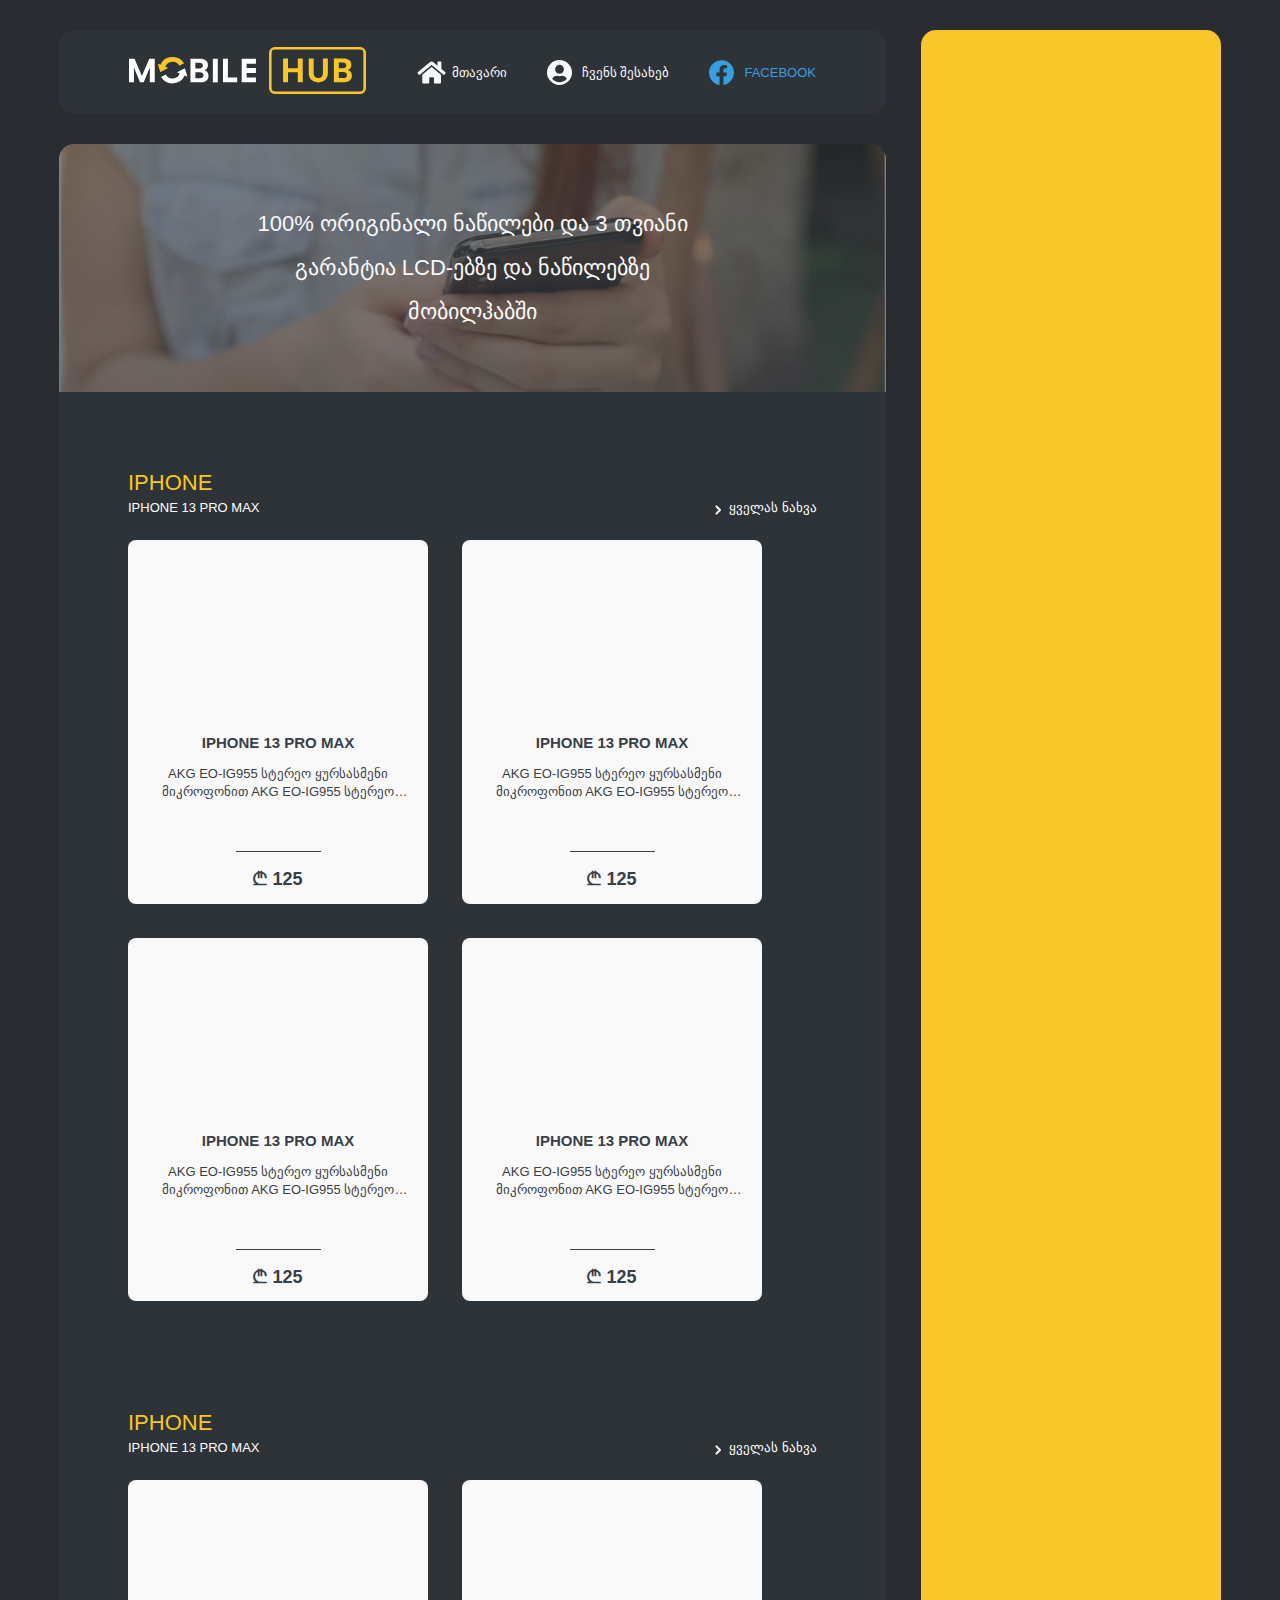
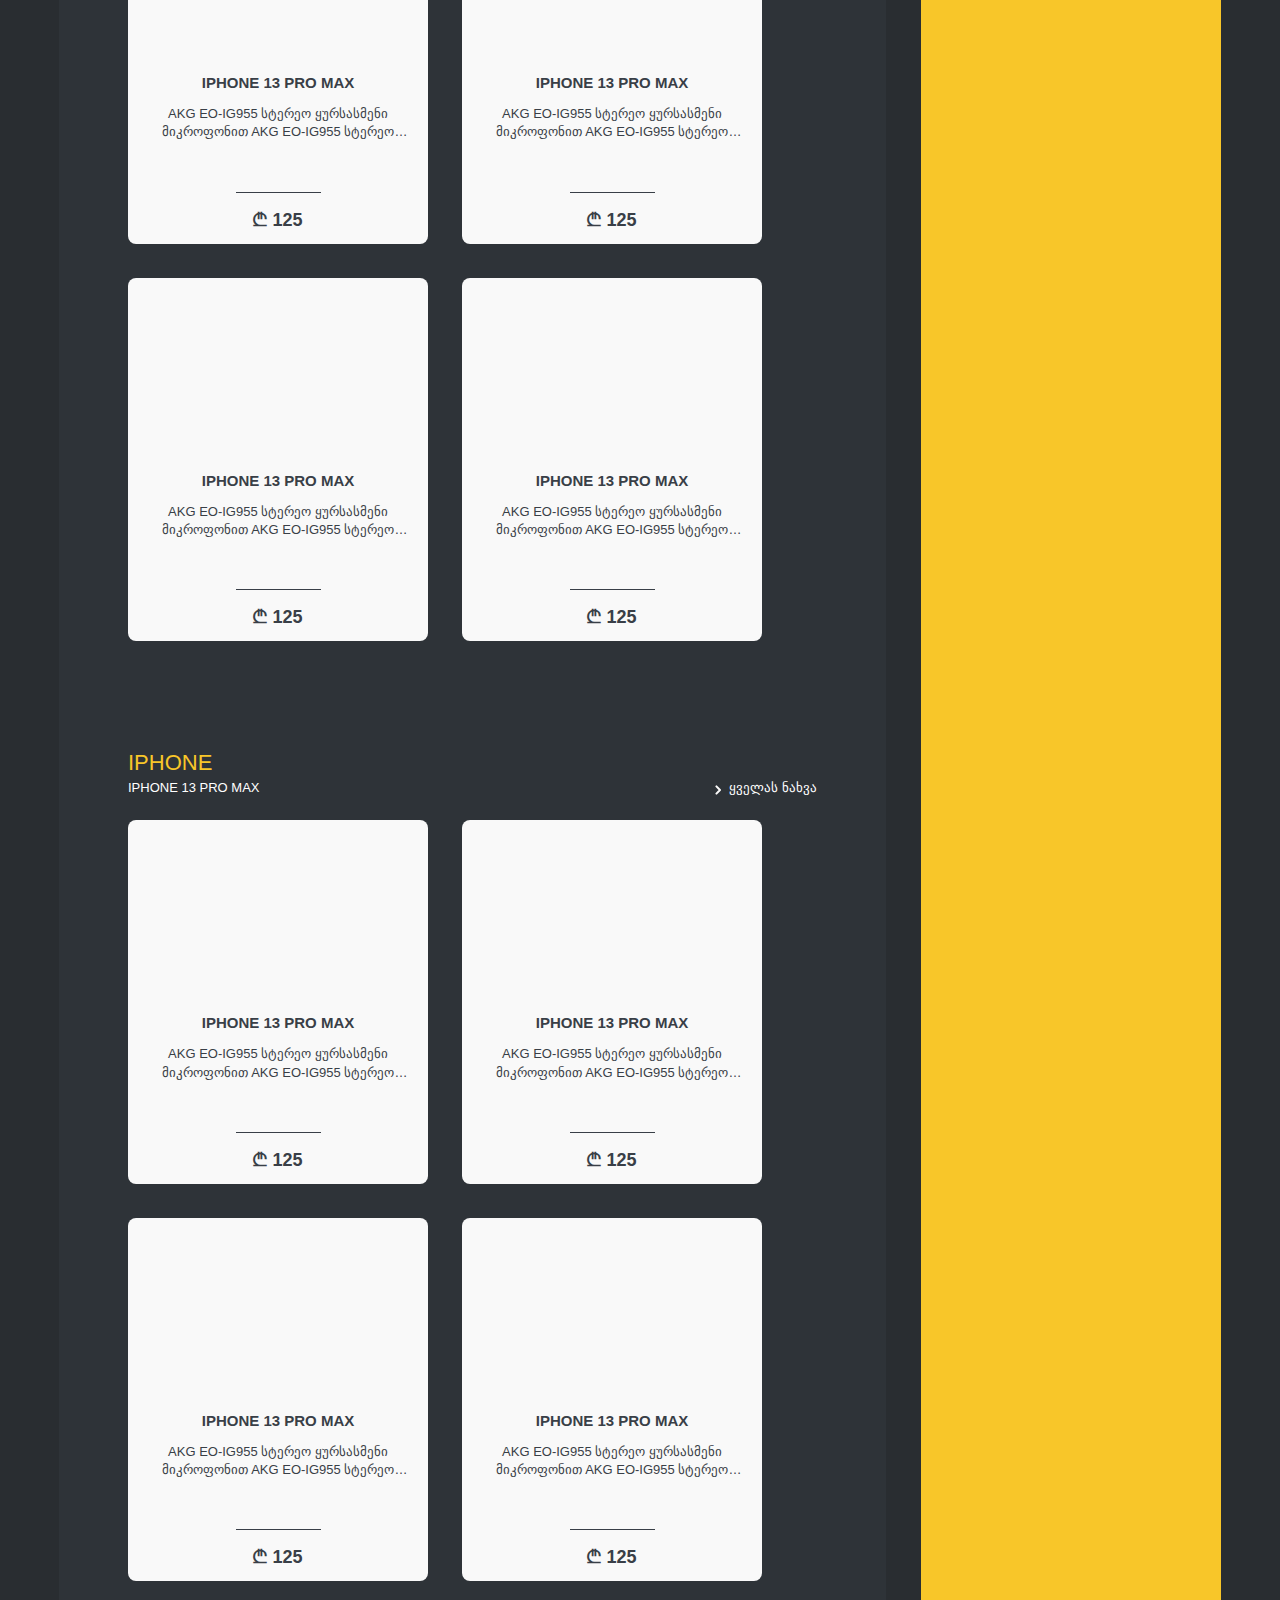
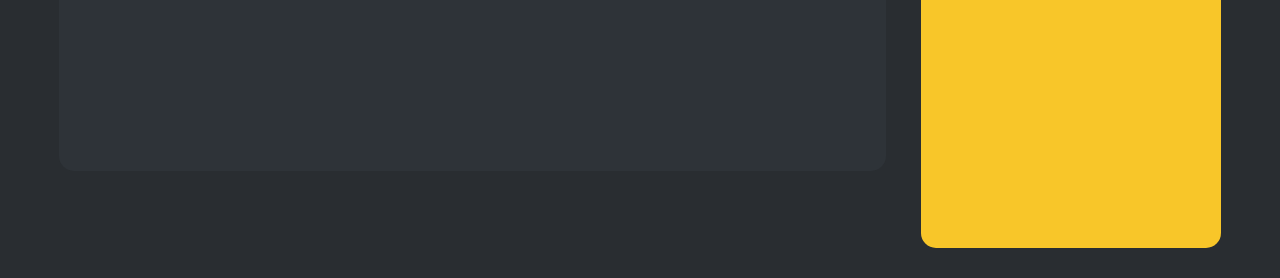
==== index.html @ e0159545 "main page without footer" ====
<!DOCTYPE html>
<html lang="en">

<head>
    <meta charset="UTF-8">
    <meta http-equiv="X-UA-Compatible" content="IE=edge">
    <meta name="viewport" content="width=device-width, initial-scale=1.0">
    <script src="https://kit.fontawesome.com/cfc9cbf109.js" crossorigin="anonymous"></script>
    <link rel="stylesheet" href="/node_modules/bpg-mrgvlovani-caps/css/bpg-mrgvlovani-caps.min.css">
    <link rel="stylesheet" href="css/reste.css">
    <link rel="stylesheet" href="css/style.css">
    <title>Document</title>
</head>

<body>

    <div class="flex">

        <div class="wrapper">
            <header>
                <a class="logo" href="#">

                    <img src="img/logo.svg" alt="logo">
                </a>

                <nav>
                    <ul>
                        <li><a class="house-icon icon" href="#"> მთავარი</a></li>
                        <li><a class="user-icon icon" href="#">ჩვენს შესახებ</a></li>
                        <li><a class="facebook-icon icon" href="#">FACEBOOK</a></li>
                    </ul>
                </nav>

            </header>
            <main>

                <div class="banner">
                    <p>100% ორიგინალი ნაწილები და 3 თვიანი გარანტია LCD-ებზე და ნაწილებზე მობილჰაბში</p>
                </div>
                <div class="main-page-content">
                    <div class="main-content">

                        <div class="main-items-header">
                            <div class="main-items-subheader">
                                <h3>IPHONE</h3>
                                <h4>IPHONE 13 PRO MAX</h4>
                            </div>


                            <a href="#">

                                <!-- <i class="fa-solid fa-angle-right"></i>  -->

                                ყველას ნახვა
                            </a>
                        </div>



                        <div class="items">

                            <div class="item">
                                <div class="item-picture"> <img
                                        src="https://assets.epicurious.com/photos/5c745a108918ee7ab68daf79/16:9/w_3743,h_2105,c_limit/Smashburger-recipe-120219.jpg"
                                        alt="">

                                </div>

                                <h3>IPHONE 13 PRO MAX</h3>
                                <p> AKG EO-IG955 სტერეო ყურსასმენი მიკროფონით
                                    AKG EO-IG955 სტერეო ყურსასმენი მიკროფო
                                    AKG EO-IG955 სტერეო ყურსასმენი მიკროფო
                                    AKG EO-IG955 სტერეო ყურსასმენი მიკროფო
                                    AKG EO-IG955 სტერეო ყურსასმენი მიკროფო
                                    AKG EO-IG955 სტერეო ყურსასმენი მიკროფო
                                    AKG EO-IG955 სტერეო ყურსასმენი მიკროფო
                                    AKG EO-IG955 სტერეო ყურსასმენი მიკროფო
                                    AKG EO-IG955 სტერეო ყურსასმენი მიკროფო
                                    AKG EO-IG955 სტერეო ყურსასმენი მიკროფო
                                    AKG EO-IG955 სტერეო ყურსასმენი მიკროფო
                                </p>
                                <span>₾ 125</span>
                            </div>

                            <div class="item">
                                <div class="item-picture"> <img
                                        src="https://ctl.s6img.com/society6/img/_YTb9Dz5vJWhb52I_KQYPm2HhUk/w_700/skins/iphone7/~artwork,fw_1300,fh_2000,iw_1300,ih_2000/s6-0020/a/7468566_12254507/~~/happy-crap-phone-skins.jpg"
                                        alt="">

                                </div>

                                <h3>IPHONE 13 PRO MAX</h3>
                                <p> AKG EO-IG955 სტერეო ყურსასმენი მიკროფონით
                                    AKG EO-IG955 სტერეო ყურსასმენი მიკროფო
                                    AKG EO-IG955 სტერეო ყურსასმენი მიკროფო
                                    AKG EO-IG955 სტერეო ყურსასმენი მიკროფო
                                    AKG EO-IG955 სტერეო ყურსასმენი მიკროფო
                                    AKG EO-IG955 სტერეო ყურსასმენი მიკროფო
                                    AKG EO-IG955 სტერეო ყურსასმენი მიკროფო
                                    AKG EO-IG955 სტერეო ყურსასმენი მიკროფო
                                    AKG EO-IG955 სტერეო ყურსასმენი მიკროფო
                                    AKG EO-IG955 სტერეო ყურსასმენი მიკროფო
                                    AKG EO-IG955 სტერეო ყურსასმენი მიკროფო
                                </p>
                                <span>₾ 125</span>
                            </div>

                            <div class="item">
                                <div class="item-picture"> <img
                                        src="https://ctl.s6img.com/society6/img/_YTb9Dz5vJWhb52I_KQYPm2HhUk/w_700/skins/iphone7/~artwork,fw_1300,fh_2000,iw_1300,ih_2000/s6-0020/a/7468566_12254507/~~/happy-crap-phone-skins.jpg"
                                        alt="">

                                </div>

                                <h3>IPHONE 13 PRO MAX</h3>
                                <p> AKG EO-IG955 სტერეო ყურსასმენი მიკროფონით
                                    AKG EO-IG955 სტერეო ყურსასმენი მიკროფო
                                    AKG EO-IG955 სტერეო ყურსასმენი მიკროფო
                                    AKG EO-IG955 სტერეო ყურსასმენი მიკროფო
                                    AKG EO-IG955 სტერეო ყურსასმენი მიკროფო
                                    AKG EO-IG955 სტერეო ყურსასმენი მიკროფო
                                    AKG EO-IG955 სტერეო ყურსასმენი მიკროფო
                                    AKG EO-IG955 სტერეო ყურსასმენი მიკროფო
                                    AKG EO-IG955 სტერეო ყურსასმენი მიკროფო
                                    AKG EO-IG955 სტერეო ყურსასმენი მიკროფო
                                    AKG EO-IG955 სტერეო ყურსასმენი მიკროფო
                                </p>
                                <span>₾ 125</span>
                            </div>

                            <div class="item">
                                <div class="item-picture"> <img
                                        src="https://ctl.s6img.com/society6/img/_YTb9Dz5vJWhb52I_KQYPm2HhUk/w_700/skins/iphone7/~artwork,fw_1300,fh_2000,iw_1300,ih_2000/s6-0020/a/7468566_12254507/~~/happy-crap-phone-skins.jpg"
                                        alt="">

                                </div>

                                <h3>IPHONE 13 PRO MAX</h3>
                                <p> AKG EO-IG955 სტერეო ყურსასმენი მიკროფონით
                                    AKG EO-IG955 სტერეო ყურსასმენი მიკროფო
                                    AKG EO-IG955 სტერეო ყურსასმენი მიკროფო
                                    AKG EO-IG955 სტერეო ყურსასმენი მიკროფო
                                    AKG EO-IG955 სტერეო ყურსასმენი მიკროფო
                                    AKG EO-IG955 სტერეო ყურსასმენი მიკროფო
                                    AKG EO-IG955 სტერეო ყურსასმენი მიკროფო
                                    AKG EO-IG955 სტერეო ყურსასმენი მიკროფო
                                    AKG EO-IG955 სტერეო ყურსასმენი მიკროფო
                                    AKG EO-IG955 სტერეო ყურსასმენი მიკროფო
                                    AKG EO-IG955 სტერეო ყურსასმენი მიკროფო
                                </p>
                                <span>₾ 125</span>
                            </div>





                        </div>

                      
                    </div>
                    <div class="main-content">

                        <div class="main-items-header">
                            <div class="main-items-subheader">
                                <h3>IPHONE</h3>
                                <h4>IPHONE 13 PRO MAX</h4>
                            </div>


                            <a href="#">

                                <!-- <i class="fa-solid fa-angle-right"></i>  -->

                                ყველას ნახვა
                            </a>
                        </div>



                        <div class="items">

                            <div class="item">
                                <div class="item-picture"> <img
                                        src="https://assets.epicurious.com/photos/5c745a108918ee7ab68daf79/16:9/w_3743,h_2105,c_limit/Smashburger-recipe-120219.jpg"
                                        alt="">

                                </div>

                                <h3>IPHONE 13 PRO MAX</h3>
                                <p> AKG EO-IG955 სტერეო ყურსასმენი მიკროფონით
                                    AKG EO-IG955 სტერეო ყურსასმენი მიკროფო
                                    AKG EO-IG955 სტერეო ყურსასმენი მიკროფო
                                    AKG EO-IG955 სტერეო ყურსასმენი მიკროფო
                                    AKG EO-IG955 სტერეო ყურსასმენი მიკროფო
                                    AKG EO-IG955 სტერეო ყურსასმენი მიკროფო
                                    AKG EO-IG955 სტერეო ყურსასმენი მიკროფო
                                    AKG EO-IG955 სტერეო ყურსასმენი მიკროფო
                                    AKG EO-IG955 სტერეო ყურსასმენი მიკროფო
                                    AKG EO-IG955 სტერეო ყურსასმენი მიკროფო
                                    AKG EO-IG955 სტერეო ყურსასმენი მიკროფო
                                </p>
                                <span>₾ 125</span>
                            </div>

                            <div class="item">
                                <div class="item-picture"> <img
                                        src="https://ctl.s6img.com/society6/img/_YTb9Dz5vJWhb52I_KQYPm2HhUk/w_700/skins/iphone7/~artwork,fw_1300,fh_2000,iw_1300,ih_2000/s6-0020/a/7468566_12254507/~~/happy-crap-phone-skins.jpg"
                                        alt="">

                                </div>

                                <h3>IPHONE 13 PRO MAX</h3>
                                <p> AKG EO-IG955 სტერეო ყურსასმენი მიკროფონით
                                    AKG EO-IG955 სტერეო ყურსასმენი მიკროფო
                                    AKG EO-IG955 სტერეო ყურსასმენი მიკროფო
                                    AKG EO-IG955 სტერეო ყურსასმენი მიკროფო
                                    AKG EO-IG955 სტერეო ყურსასმენი მიკროფო
                                    AKG EO-IG955 სტერეო ყურსასმენი მიკროფო
                                    AKG EO-IG955 სტერეო ყურსასმენი მიკროფო
                                    AKG EO-IG955 სტერეო ყურსასმენი მიკროფო
                                    AKG EO-IG955 სტერეო ყურსასმენი მიკროფო
                                    AKG EO-IG955 სტერეო ყურსასმენი მიკროფო
                                    AKG EO-IG955 სტერეო ყურსასმენი მიკროფო
                                </p>
                                <span>₾ 125</span>
                            </div>

                            <div class="item">
                                <div class="item-picture"> <img
                                        src="https://ctl.s6img.com/society6/img/_YTb9Dz5vJWhb52I_KQYPm2HhUk/w_700/skins/iphone7/~artwork,fw_1300,fh_2000,iw_1300,ih_2000/s6-0020/a/7468566_12254507/~~/happy-crap-phone-skins.jpg"
                                        alt="">

                                </div>

                                <h3>IPHONE 13 PRO MAX</h3>
                                <p> AKG EO-IG955 სტერეო ყურსასმენი მიკროფონით
                                    AKG EO-IG955 სტერეო ყურსასმენი მიკროფო
                                    AKG EO-IG955 სტერეო ყურსასმენი მიკროფო
                                    AKG EO-IG955 სტერეო ყურსასმენი მიკროფო
                                    AKG EO-IG955 სტერეო ყურსასმენი მიკროფო
                                    AKG EO-IG955 სტერეო ყურსასმენი მიკროფო
                                    AKG EO-IG955 სტერეო ყურსასმენი მიკროფო
                                    AKG EO-IG955 სტერეო ყურსასმენი მიკროფო
                                    AKG EO-IG955 სტერეო ყურსასმენი მიკროფო
                                    AKG EO-IG955 სტერეო ყურსასმენი მიკროფო
                                    AKG EO-IG955 სტერეო ყურსასმენი მიკროფო
                                </p>
                                <span>₾ 125</span>
                            </div>

                            <div class="item">
                                <div class="item-picture"> <img
                                        src="https://ctl.s6img.com/society6/img/_YTb9Dz5vJWhb52I_KQYPm2HhUk/w_700/skins/iphone7/~artwork,fw_1300,fh_2000,iw_1300,ih_2000/s6-0020/a/7468566_12254507/~~/happy-crap-phone-skins.jpg"
                                        alt="">

                                </div>

                                <h3>IPHONE 13 PRO MAX</h3>
                                <p> AKG EO-IG955 სტერეო ყურსასმენი მიკროფონით
                                    AKG EO-IG955 სტერეო ყურსასმენი მიკროფო
                                    AKG EO-IG955 სტერეო ყურსასმენი მიკროფო
                                    AKG EO-IG955 სტერეო ყურსასმენი მიკროფო
                                    AKG EO-IG955 სტერეო ყურსასმენი მიკროფო
                                    AKG EO-IG955 სტერეო ყურსასმენი მიკროფო
                                    AKG EO-IG955 სტერეო ყურსასმენი მიკროფო
                                    AKG EO-IG955 სტერეო ყურსასმენი მიკროფო
                                    AKG EO-IG955 სტერეო ყურსასმენი მიკროფო
                                    AKG EO-IG955 სტერეო ყურსასმენი მიკროფო
                                    AKG EO-IG955 სტერეო ყურსასმენი მიკროფო
                                </p>
                                <span>₾ 125</span>
                            </div>





                        </div>

                    </div>
                    <div class="main-content">

                        <div class="main-items-header">
                            <div class="main-items-subheader">
                                <h3>IPHONE</h3>
                                <h4>IPHONE 13 PRO MAX</h4>
                            </div>


                            <a href="#">

                                <!-- <i class="fa-solid fa-angle-right"></i>  -->

                                ყველას ნახვა
                            </a>
                        </div>



                        <div class="items">

                            <div class="item">
                                <div class="item-picture"> <img
                                        src="https://assets.epicurious.com/photos/5c745a108918ee7ab68daf79/16:9/w_3743,h_2105,c_limit/Smashburger-recipe-120219.jpg"
                                        alt="">

                                </div>

                                <h3>IPHONE 13 PRO MAX</h3>
                                <p> AKG EO-IG955 სტერეო ყურსასმენი მიკროფონით
                                    AKG EO-IG955 სტერეო ყურსასმენი მიკროფო
                                    AKG EO-IG955 სტერეო ყურსასმენი მიკროფო
                                    AKG EO-IG955 სტერეო ყურსასმენი მიკროფო
                                    AKG EO-IG955 სტერეო ყურსასმენი მიკროფო
                                    AKG EO-IG955 სტერეო ყურსასმენი მიკროფო
                                    AKG EO-IG955 სტერეო ყურსასმენი მიკროფო
                                    AKG EO-IG955 სტერეო ყურსასმენი მიკროფო
                                    AKG EO-IG955 სტერეო ყურსასმენი მიკროფო
                                    AKG EO-IG955 სტერეო ყურსასმენი მიკროფო
                                    AKG EO-IG955 სტერეო ყურსასმენი მიკროფო
                                </p>
                                <span>₾ 125</span>
                            </div>

                            <div class="item">
                                <div class="item-picture"> <img
                                        src="https://ctl.s6img.com/society6/img/_YTb9Dz5vJWhb52I_KQYPm2HhUk/w_700/skins/iphone7/~artwork,fw_1300,fh_2000,iw_1300,ih_2000/s6-0020/a/7468566_12254507/~~/happy-crap-phone-skins.jpg"
                                        alt="">

                                </div>

                                <h3>IPHONE 13 PRO MAX</h3>
                                <p> AKG EO-IG955 სტერეო ყურსასმენი მიკროფონით
                                    AKG EO-IG955 სტერეო ყურსასმენი მიკროფო
                                    AKG EO-IG955 სტერეო ყურსასმენი მიკროფო
                                    AKG EO-IG955 სტერეო ყურსასმენი მიკროფო
                                    AKG EO-IG955 სტერეო ყურსასმენი მიკროფო
                                    AKG EO-IG955 სტერეო ყურსასმენი მიკროფო
                                    AKG EO-IG955 სტერეო ყურსასმენი მიკროფო
                                    AKG EO-IG955 სტერეო ყურსასმენი მიკროფო
                                    AKG EO-IG955 სტერეო ყურსასმენი მიკროფო
                                    AKG EO-IG955 სტერეო ყურსასმენი მიკროფო
                                    AKG EO-IG955 სტერეო ყურსასმენი მიკროფო
                                </p>
                                <span>₾ 125</span>
                            </div>

                            <div class="item">
                                <div class="item-picture"> <img
                                        src="https://ctl.s6img.com/society6/img/_YTb9Dz5vJWhb52I_KQYPm2HhUk/w_700/skins/iphone7/~artwork,fw_1300,fh_2000,iw_1300,ih_2000/s6-0020/a/7468566_12254507/~~/happy-crap-phone-skins.jpg"
                                        alt="">

                                </div>

                                <h3>IPHONE 13 PRO MAX</h3>
                                <p> AKG EO-IG955 სტერეო ყურსასმენი მიკროფონით
                                    AKG EO-IG955 სტერეო ყურსასმენი მიკროფო
                                    AKG EO-IG955 სტერეო ყურსასმენი მიკროფო
                                    AKG EO-IG955 სტერეო ყურსასმენი მიკროფო
                                    AKG EO-IG955 სტერეო ყურსასმენი მიკროფო
                                    AKG EO-IG955 სტერეო ყურსასმენი მიკროფო
                                    AKG EO-IG955 სტერეო ყურსასმენი მიკროფო
                                    AKG EO-IG955 სტერეო ყურსასმენი მიკროფო
                                    AKG EO-IG955 სტერეო ყურსასმენი მიკროფო
                                    AKG EO-IG955 სტერეო ყურსასმენი მიკროფო
                                    AKG EO-IG955 სტერეო ყურსასმენი მიკროფო
                                </p>
                                <span>₾ 125</span>
                            </div>

                            <div class="item">
                                <div class="item-picture"> <img
                                        src="https://ctl.s6img.com/society6/img/_YTb9Dz5vJWhb52I_KQYPm2HhUk/w_700/skins/iphone7/~artwork,fw_1300,fh_2000,iw_1300,ih_2000/s6-0020/a/7468566_12254507/~~/happy-crap-phone-skins.jpg"
                                        alt="">

                                </div>

                                <h3>IPHONE 13 PRO MAX</h3>
                                <p> AKG EO-IG955 სტერეო ყურსასმენი მიკროფონით
                                    AKG EO-IG955 სტერეო ყურსასმენი მიკროფო
                                    AKG EO-IG955 სტერეო ყურსასმენი მიკროფო
                                    AKG EO-IG955 სტერეო ყურსასმენი მიკროფო
                                    AKG EO-IG955 სტერეო ყურსასმენი მიკროფო
                                    AKG EO-IG955 სტერეო ყურსასმენი მიკროფო
                                    AKG EO-IG955 სტერეო ყურსასმენი მიკროფო
                                    AKG EO-IG955 სტერეო ყურსასმენი მიკროფო
                                    AKG EO-IG955 სტერეო ყურსასმენი მიკროფო
                                    AKG EO-IG955 სტერეო ყურსასმენი მიკროფო
                                    AKG EO-IG955 სტერეო ყურსასმენი მიკროფო
                                </p>
                                <span>₾ 125</span>
                            </div>





                        </div>

                    </div>
                </div>
            </main>
            <footer>

            </footer>
        </div>
        <div class="fillter">
            <section>

            </section>

        </div>
    </div>


</body>

</html>
---- css/reste.css ----
/* http://meyerweb.com/eric/tools/css/reset/ 
   v2.0 | 20110126
   License: none (public domain)
*/

html, body, div, span, applet, object, iframe,
h1, h2, h3, h4, h5, h6, p, blockquote, pre,
a, abbr, acronym, address, big, cite, code,
del, dfn, em, img, ins, kbd, q, s, samp,
small, strike, strong, sub, sup, tt, var,
b, u, i, center,
dl, dt, dd, ol, ul, li,
fieldset, form, label, legend,
table, caption, tbody, tfoot, thead, tr, th, td,
article, aside, canvas, details, embed, 
figure, figcaption, footer, header, hgroup, 
menu, nav, output, ruby, section, summary,
time, mark, audio, video {
	margin: 0;
	padding: 0;
	border: 0;
	font-size: 100%;
	font: inherit;
	vertical-align: baseline;
}
/* HTML5 display-role reset for older browsers */
article, aside, details, figcaption, figure, 
footer, header, hgroup, menu, nav, section {
	display: block;
}
body {
	line-height: 1;
}
ol, ul {
	list-style: none;
}
blockquote, q {
	quotes: none;
}
blockquote:before, blockquote:after,
q:before, q:after {
	content: '';
	content: none;
}
table {
	border-collapse: collapse;
	border-spacing: 0;
}


*{
    box-sizing:border-box;
}

a{
    text-decoration: none;
}
---- css/style.css ----
body {
  font-family: "BPG Mrgvlovani Caps", sans-serif;
  background-color: #292d31;
}
.flex {
  display: flex;
  justify-content: space-between;
  padding: 30px 59px;
  border-radius: 15px;
}

.wrapper {
  max-width: 1440px;
  width: calc(100% - 138px);

  border-radius: 15px;
}

.fillter {
  max-width: 300px;
  width: calc(100% - 138px);
  background-color: #f8c629;
  margin-left: 35px;
  border-radius: 15px;
}

/* --------------------header----------------------- */

header {
  width: 100%;

  padding: 17px 70px;
  background-color: #2e3338;
  border-radius: 15px;
  display: flex;
  justify-content: space-between;
  align-items: center;
}

header nav ul {
  display: flex;
}
header nav ul li {
  margin-right: 40px;
}

header nav ul li:last-child {
  margin-right: 0px;
}
header ul li:last-child a {
  color: #399ee1;
}

header ul li a {
  color: #f9f9f9;
  font-size: 13px;
  display: flex;
  align-items: center;
}

.icon::before {
  width: 25px;
  height: 25px;
  margin-right: 10px;
  display: inline-block;
}
.house-icon::before {
  content: url("../img/Home.svg");
}
.user-icon::before {
  content: url("../img/user-sircle.svg");
}

.facebook-icon::before {
  content: url("../img/facebook.svg");
}

/* -----------------------------header end-------------------- */

/* -------------------------------main---------------------------- */

main {
  margin: 30px 0px;
  background-color: #2e3338;
  border-radius: 15px;
}

.banner {
  /* background-image: url('../img/banner.jpg'); */
  background-image: linear-gradient(#2e33389b, rgba(57, 63, 71, 0.7)),
    url("../img/banner.jpg");
  background-repeat: no-repeat;
  background-size: cover;
  background-position: center;
  width: 100%;

  border-radius: 15px 15px 0px 0px;
  padding: 58px 0px;
}

.banner p {
  margin: 0 auto;

  font-size: 22px;
  color: #f9f9f9;
  text-align: center;
  width: 540px;
  line-height: 2;
  padding: 0px 30px;
}


.main-page-content{
 margin-top: 80px;
  padding: 0 69px;
}

.main-content{
    margin-bottom: 77px;
}
.main-content:last-child{
    padding-bottom: 156px;
}
.main-items-header {
  display: flex;
  justify-content: space-between;
  align-items: flex-end;
  padding-bottom: 26px;
}
.main-items-header h3 {
  margin-bottom: 7px;
  color: #f8c629;
  font-size: 22px;
}
.main-items-header h4 {
  color: #ffffff;
  font-size: 13px;
}

.main-items-header a {
  color: #ffffff;
  font-size: 13px;
  display: flex;
  align-items: center;
}

.main-items-header a::before {
  content: url("../img/arrow.svg");
  display: inline-block;
  width: 7px;
  height: 4px;
  margin-right: 7px;
  padding-bottom: 3px;
}

/* .main-items-header a i{
    font-size: 13px;
    margin-right: 7px;
    padding-top: 4px;
} */

.items {
  display: flex;
  flex-wrap: wrap;
}
.item {
  margin-bottom: 34px;
  margin-right: 34px;
  width: 300px;
 
  line-height: 1.4;
  background-color: #f9f9f9;
  border-radius: 8px;
  padding: 11px;
  display:flex;
  flex-direction: column;
  justify-content: flex-end;
  text-align: center;
  color: #393f47;
  

  align-items: center;
}

.item:last-child {
  margin-right: 0px;
}

.item img {
  border-radius: 8px;
  max-width: 100%;
  max-height: 100%;
  object-fit:contain;
  display: inline-block;

  
}
.item-picture {
  margin-bottom: 12px;
  height: 169px;
}

.item h3 {
  text-transform: uppercase;
  font-weight: bolder;
  font-size: 15px;
  margin-bottom: 12px;
  width: 210px;
}

.item p {
  font-size: 13px;
  overflow: hidden;
  text-overflow: ellipsis;
  display: -webkit-box;
  -webkit-line-clamp: 2;
  line-clamp: 2;
  -webkit-box-orient: vertical;
}
 
.item span{

    margin-top: 50px;
    display: flex;
    flex-direction: column;
    align-items: center;
    font-weight: bolder;
    font-size: 18px;
}
.item span::before{
    
    content: '';
    display: block;
    width: 85px;
    height: 1px;
    background-color: #393F47;
    margin-bottom: 15px;
 
}
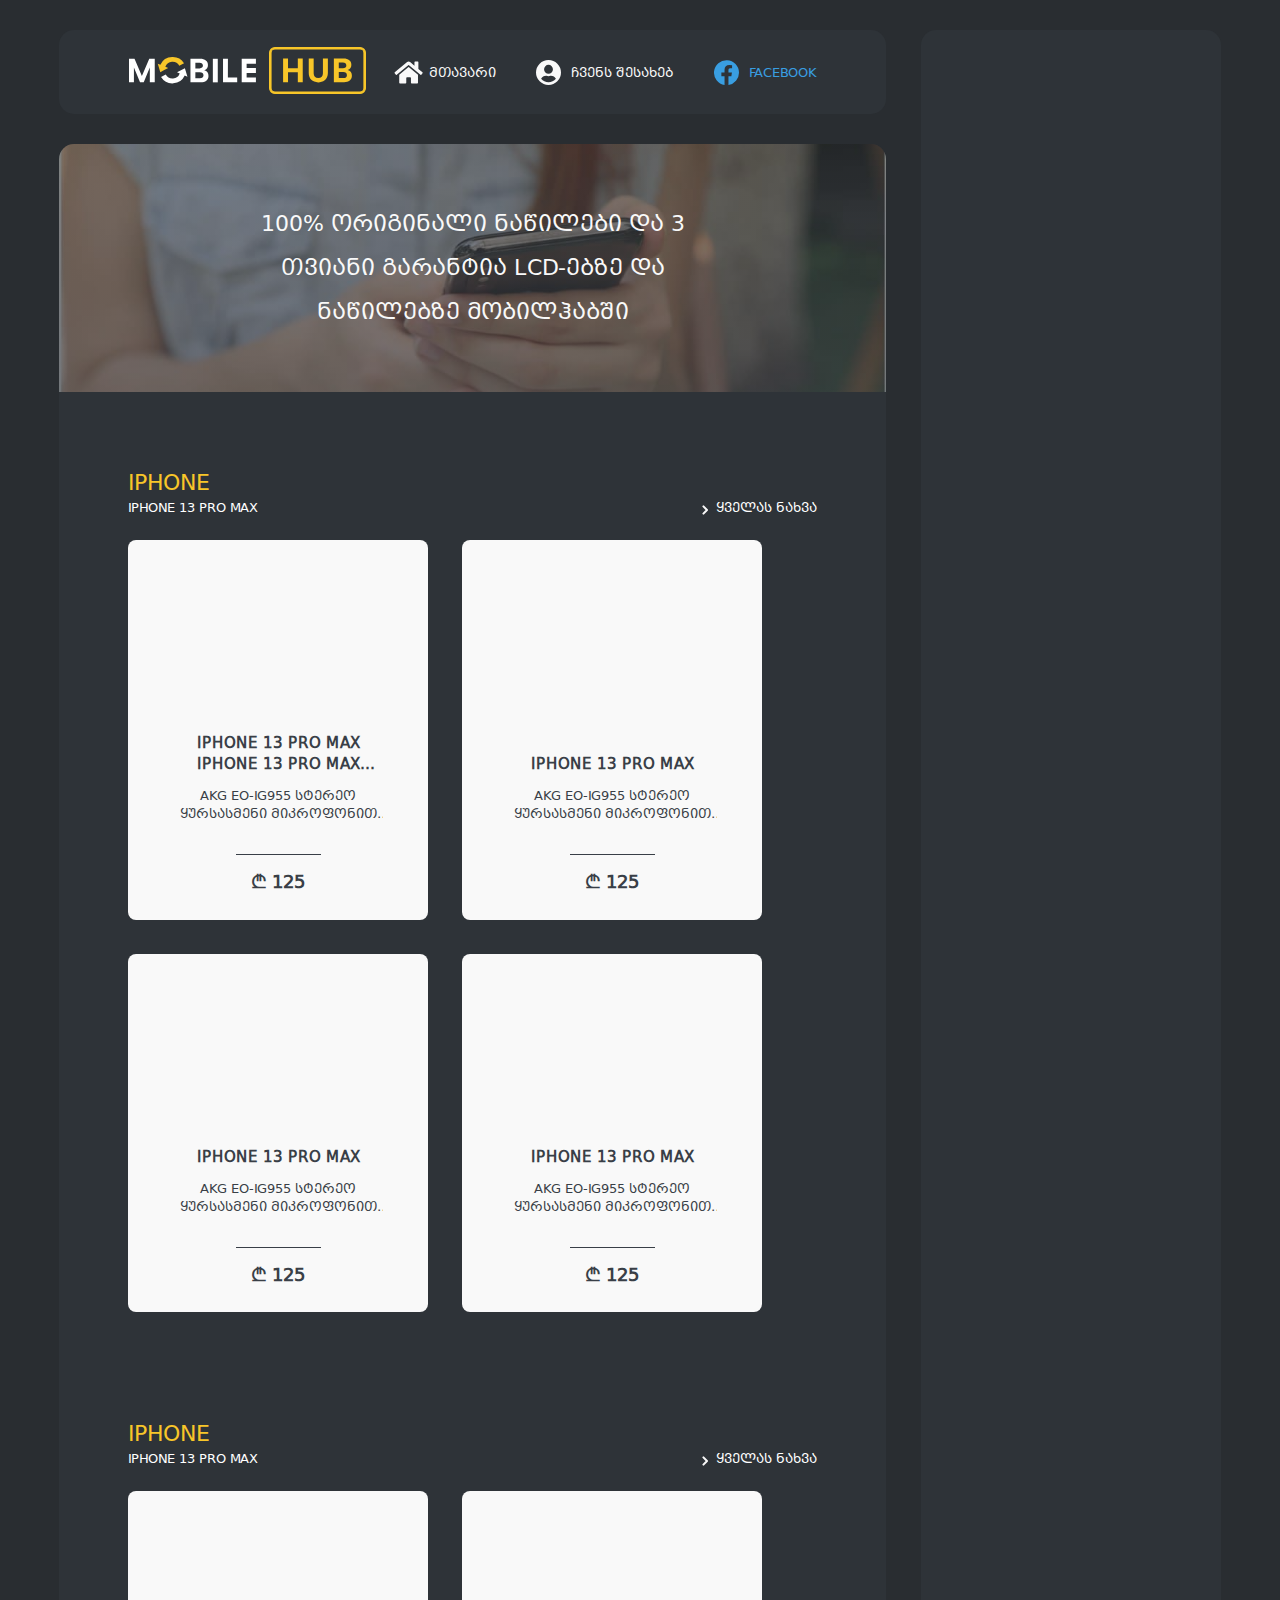
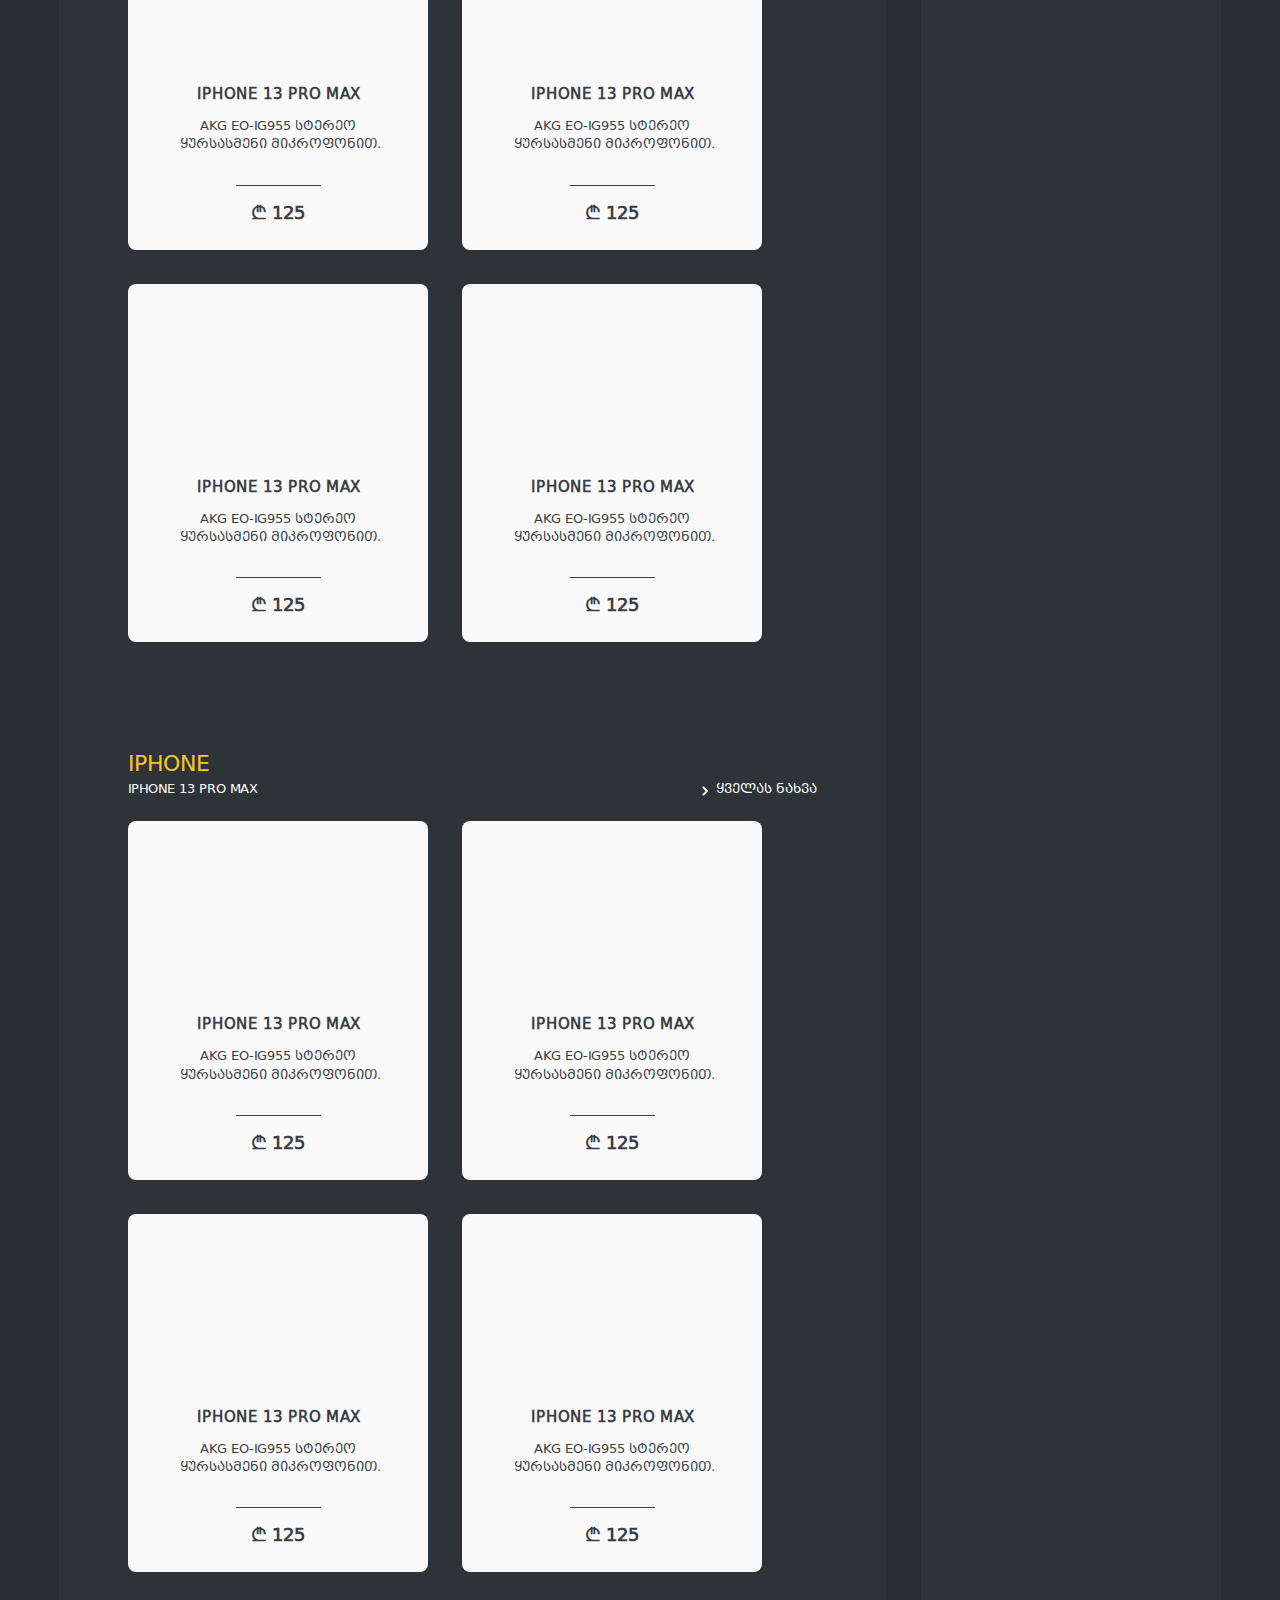
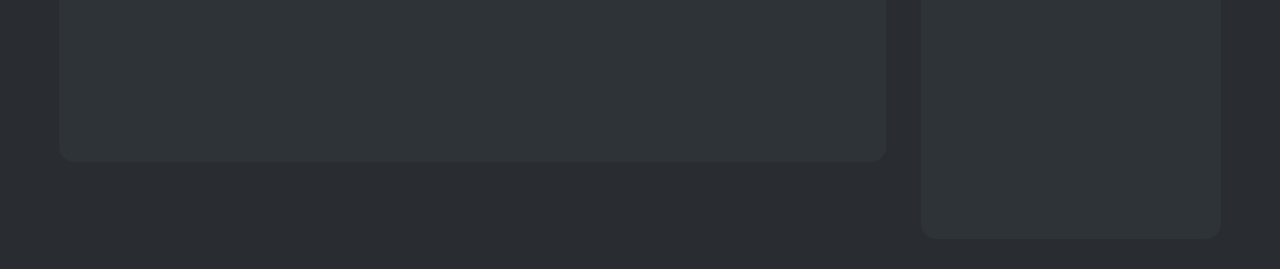
==== commit 1f3a5b55: "add fonts" ====
--- a/index.html
+++ b/index.html
@@ -6,6 +6,7 @@
     <meta http-equiv="X-UA-Compatible" content="IE=edge">
     <meta name="viewport" content="width=device-width, initial-scale=1.0">
     <script src="https://kit.fontawesome.com/cfc9cbf109.js" crossorigin="anonymous"></script>
+    
     <link rel="stylesheet" href="/node_modules/bpg-mrgvlovani-caps/css/bpg-mrgvlovani-caps.min.css">
     <link rel="stylesheet" href="css/reste.css">
     <link rel="stylesheet" href="css/style.css">
@@ -66,7 +67,7 @@
 
                                 </div>
 
-                                <h3>IPHONE 13 PRO MAX</h3>
+                                <h3>IPHONE 13 PRO MAX IPHONE 13 PRO MAX IPHONE 13 PRO MAX IPHONE 13 PRO MAX</h3>
                                 <p> AKG EO-IG955 სტერეო ყურსასმენი მიკროფონით
                                     AKG EO-IG955 სტერეო ყურსასმენი მიკროფო
                                     AKG EO-IG955 სტერეო ყურსასმენი მიკროფო
--- a/css/style.css
+++ b/css/style.css
@@ -1,7 +1,14 @@
-body {
-  font-family: "BPG Mrgvlovani Caps", sans-serif;
+
+@font-face {
+    font-family: myFirstFont;
+    src: url("../fonts/bpg_mrgvlovani_caps_2010.ttf");
+  }
+  
+  body {
+  font-family: myFirstFont;
   background-color: #292d31;
 }
+
 .flex {
   display: flex;
   justify-content: space-between;
@@ -19,7 +26,7 @@
 .fillter {
   max-width: 300px;
   width: calc(100% - 138px);
-  background-color: #f8c629;
+  background-color: #2E3338;
   margin-left: 35px;
   border-radius: 15px;
 }
@@ -197,7 +204,7 @@
 }
 .item-picture {
   margin-bottom: 12px;
-  height: 169px;
+  height: 170px;
 }
 
 .item h3 {
@@ -206,10 +213,6 @@
   font-size: 15px;
   margin-bottom: 12px;
   width: 210px;
-}
-
-.item p {
-  font-size: 13px;
   overflow: hidden;
   text-overflow: ellipsis;
   display: -webkit-box;
@@ -217,15 +220,26 @@
   line-clamp: 2;
   -webkit-box-orient: vertical;
 }
+
+.item p {
+  font-size: 13px;
+  overflow: hidden;
+  text-overflow: ellipsis;
+  display: -webkit-box;
+  -webkit-line-clamp: 2;
+  line-clamp: 2;
+  -webkit-box-orient: vertical;
+  width: 210px;
+}
  
 .item span{
 
-    margin-top: 50px;
     display: flex;
     flex-direction: column;
     align-items: center;
     font-weight: bolder;
     font-size: 18px;
+    margin-bottom: 13px;
 }
 .item span::before{
     
@@ -235,5 +249,5 @@
     height: 1px;
     background-color: #393F47;
     margin-bottom: 15px;
- 
+     margin-top: 31px;
 }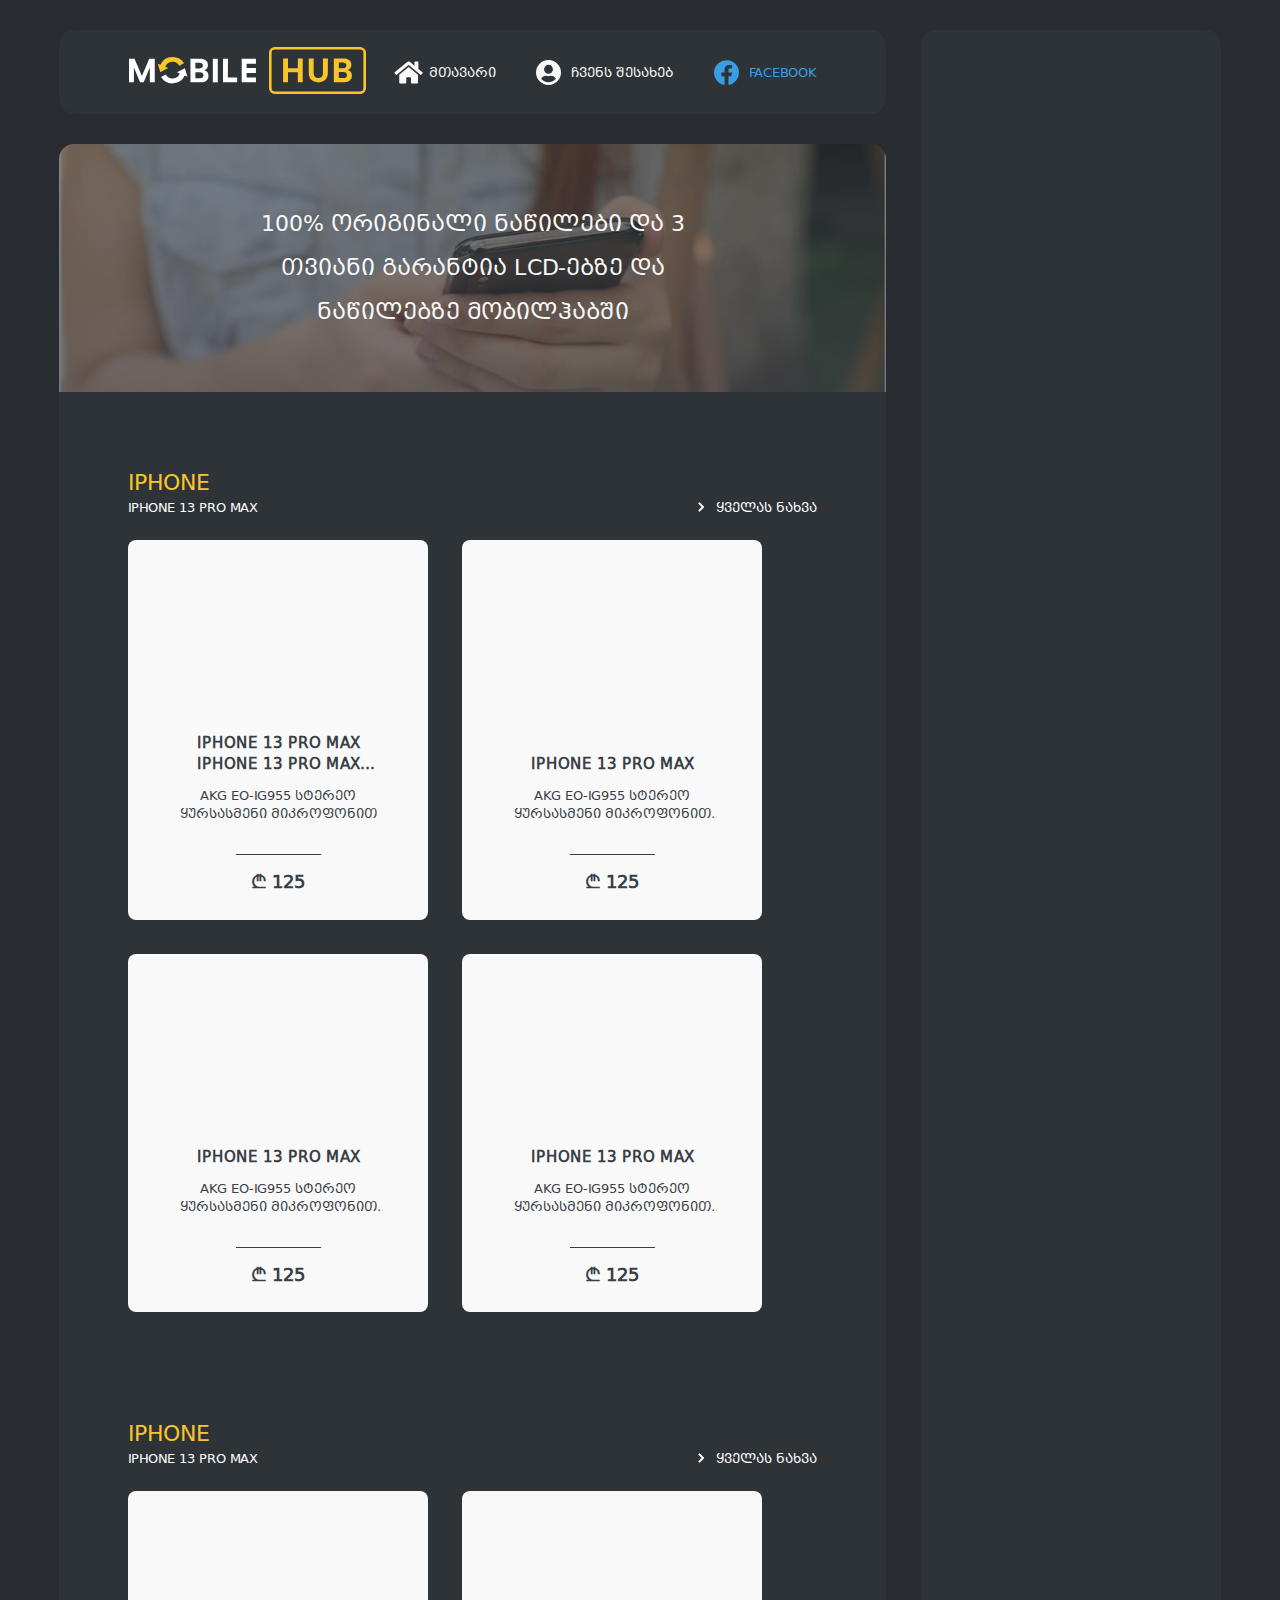
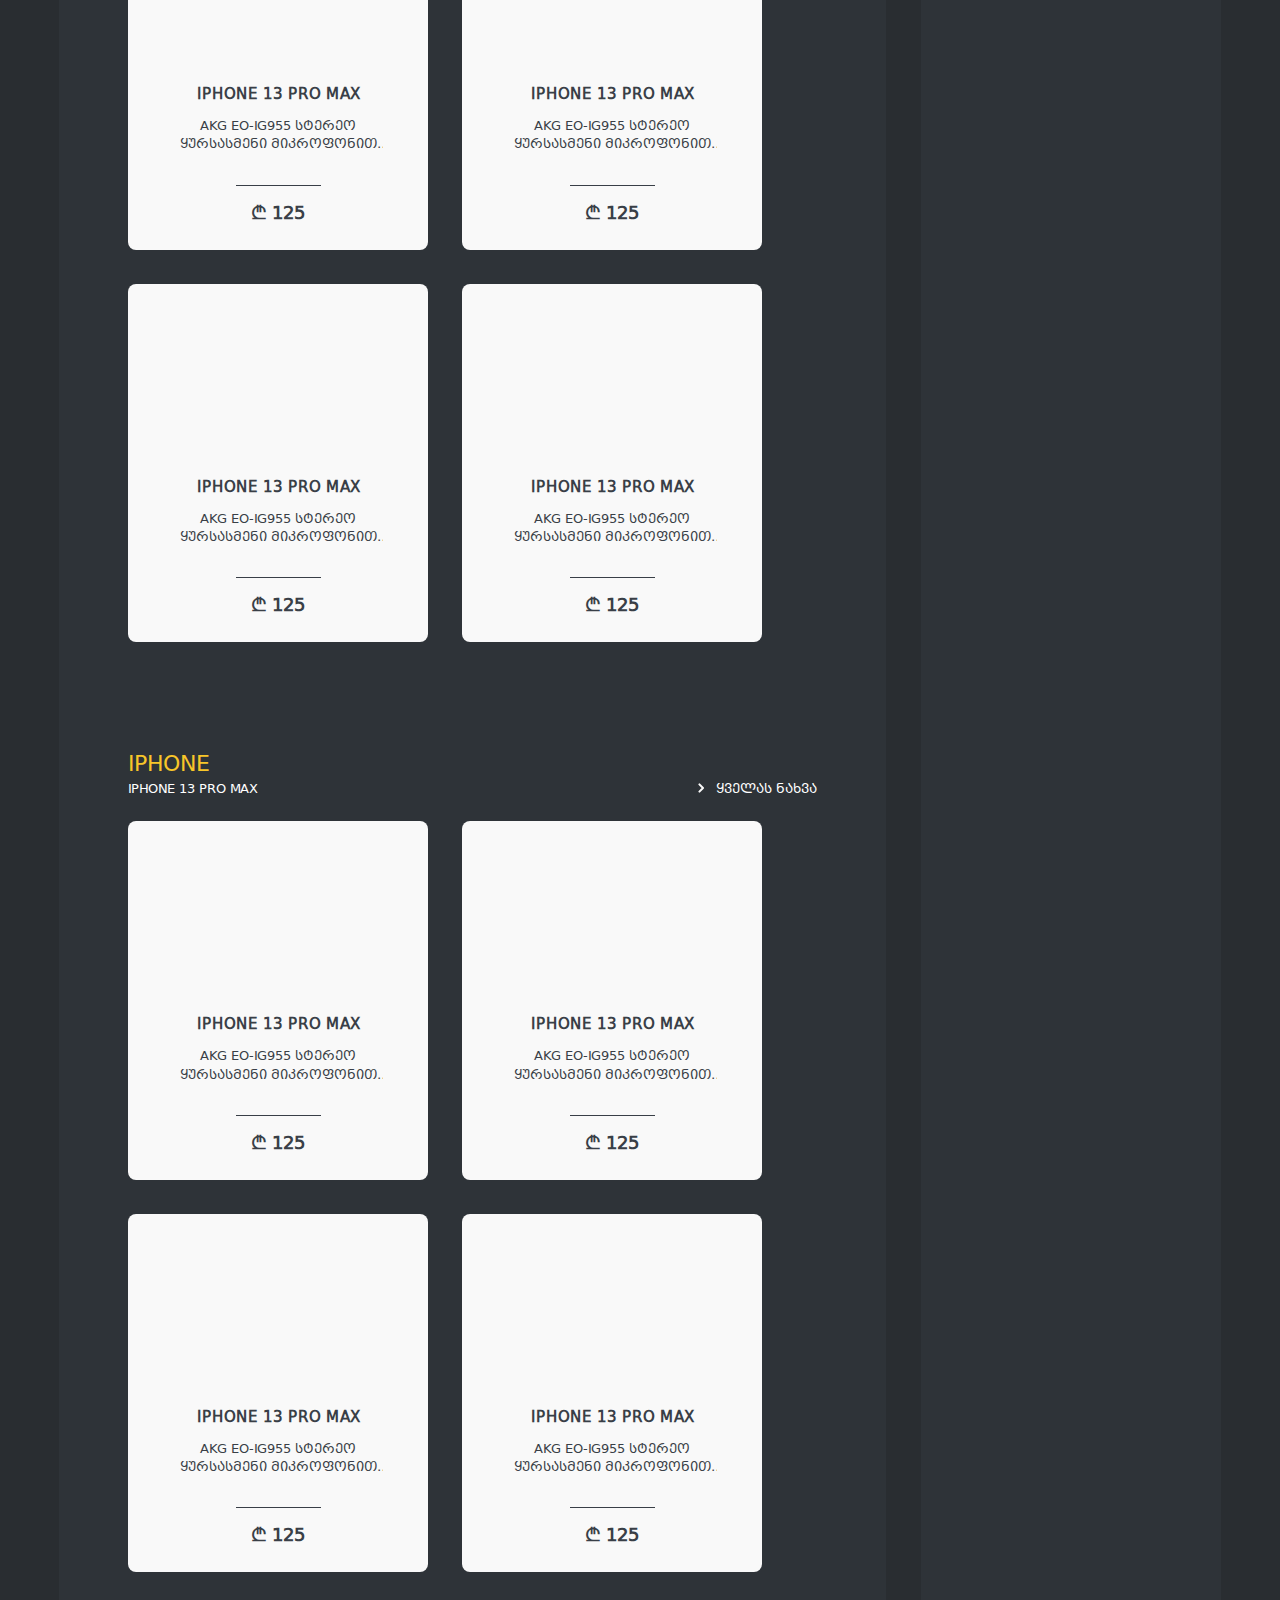
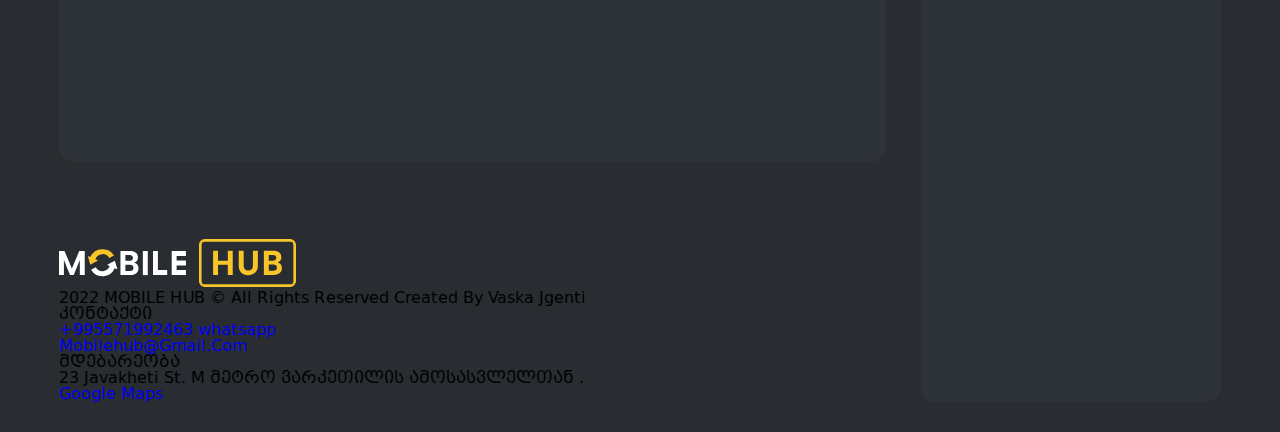
==== commit dac73e91: "links" ====
--- a/index.html
+++ b/index.html
@@ -6,7 +6,7 @@
     <meta http-equiv="X-UA-Compatible" content="IE=edge">
     <meta name="viewport" content="width=device-width, initial-scale=1.0">
     <script src="https://kit.fontawesome.com/cfc9cbf109.js" crossorigin="anonymous"></script>
-    
+
     <link rel="stylesheet" href="/node_modules/bpg-mrgvlovani-caps/css/bpg-mrgvlovani-caps.min.css">
     <link rel="stylesheet" href="css/reste.css">
     <link rel="stylesheet" href="css/style.css">
@@ -48,7 +48,7 @@
                             </div>
 
 
-                            <a href="#">
+                            <a href="full.html">
 
                                 <!-- <i class="fa-solid fa-angle-right"></i>  -->
 
@@ -60,97 +60,114 @@
 
                         <div class="items">
 
-                            <div class="item">
-                                <div class="item-picture"> <img
-                                        src="https://assets.epicurious.com/photos/5c745a108918ee7ab68daf79/16:9/w_3743,h_2105,c_limit/Smashburger-recipe-120219.jpg"
-                                        alt="">
-
-                                </div>
-
-                                <h3>IPHONE 13 PRO MAX IPHONE 13 PRO MAX IPHONE 13 PRO MAX IPHONE 13 PRO MAX</h3>
-                                <p> AKG EO-IG955 სტერეო ყურსასმენი მიკროფონით
-                                    AKG EO-IG955 სტერეო ყურსასმენი მიკროფო
-                                    AKG EO-IG955 სტერეო ყურსასმენი მიკროფო
-                                    AKG EO-IG955 სტერეო ყურსასმენი მიკროფო
-                                    AKG EO-IG955 სტერეო ყურსასმენი მიკროფო
-                                    AKG EO-IG955 სტერეო ყურსასმენი მიკროფო
-                                    AKG EO-IG955 სტერეო ყურსასმენი მიკროფო
-                                    AKG EO-IG955 სტერეო ყურსასმენი მიკროფო
-                                    AKG EO-IG955 სტერეო ყურსასმენი მიკროფო
-                                    AKG EO-IG955 სტერეო ყურსასმენი მიკროფო
-                                    AKG EO-IG955 სტერეო ყურსასმენი მიკროფო
-                                </p>
-                                <span>₾ 125</span>
-                            </div>
-
-                            <div class="item">
-                                <div class="item-picture"> <img
-                                        src="https://ctl.s6img.com/society6/img/_YTb9Dz5vJWhb52I_KQYPm2HhUk/w_700/skins/iphone7/~artwork,fw_1300,fh_2000,iw_1300,ih_2000/s6-0020/a/7468566_12254507/~~/happy-crap-phone-skins.jpg"
-                                        alt="">
-
-                                </div>
-
-                                <h3>IPHONE 13 PRO MAX</h3>
-                                <p> AKG EO-IG955 სტერეო ყურსასმენი მიკროფონით
-                                    AKG EO-IG955 სტერეო ყურსასმენი მიკროფო
-                                    AKG EO-IG955 სტერეო ყურსასმენი მიკროფო
-                                    AKG EO-IG955 სტერეო ყურსასმენი მიკროფო
-                                    AKG EO-IG955 სტერეო ყურსასმენი მიკროფო
-                                    AKG EO-IG955 სტერეო ყურსასმენი მიკროფო
-                                    AKG EO-IG955 სტერეო ყურსასმენი მიკროფო
-                                    AKG EO-IG955 სტერეო ყურსასმენი მიკროფო
-                                    AKG EO-IG955 სტერეო ყურსასმენი მიკროფო
-                                    AKG EO-IG955 სტერეო ყურსასმენი მიკროფო
-                                    AKG EO-IG955 სტერეო ყურსასმენი მიკროფო
-                                </p>
-                                <span>₾ 125</span>
-                            </div>
-
-                            <div class="item">
-                                <div class="item-picture"> <img
-                                        src="https://ctl.s6img.com/society6/img/_YTb9Dz5vJWhb52I_KQYPm2HhUk/w_700/skins/iphone7/~artwork,fw_1300,fh_2000,iw_1300,ih_2000/s6-0020/a/7468566_12254507/~~/happy-crap-phone-skins.jpg"
-                                        alt="">
-
-                                </div>
-
-                                <h3>IPHONE 13 PRO MAX</h3>
-                                <p> AKG EO-IG955 სტერეო ყურსასმენი მიკროფონით
-                                    AKG EO-IG955 სტერეო ყურსასმენი მიკროფო
-                                    AKG EO-IG955 სტერეო ყურსასმენი მიკროფო
-                                    AKG EO-IG955 სტერეო ყურსასმენი მიკროფო
-                                    AKG EO-IG955 სტერეო ყურსასმენი მიკროფო
-                                    AKG EO-IG955 სტერეო ყურსასმენი მიკროფო
-                                    AKG EO-IG955 სტერეო ყურსასმენი მიკროფო
-                                    AKG EO-IG955 სტერეო ყურსასმენი მიკროფო
-                                    AKG EO-IG955 სტერეო ყურსასმენი მიკროფო
-                                    AKG EO-IG955 სტერეო ყურსასმენი მიკროფო
-                                    AKG EO-IG955 სტერეო ყურსასმენი მიკროფო
-                                </p>
-                                <span>₾ 125</span>
-                            </div>
-
-                            <div class="item">
-                                <div class="item-picture"> <img
-                                        src="https://ctl.s6img.com/society6/img/_YTb9Dz5vJWhb52I_KQYPm2HhUk/w_700/skins/iphone7/~artwork,fw_1300,fh_2000,iw_1300,ih_2000/s6-0020/a/7468566_12254507/~~/happy-crap-phone-skins.jpg"
-                                        alt="">
-
-                                </div>
-
-                                <h3>IPHONE 13 PRO MAX</h3>
-                                <p> AKG EO-IG955 სტერეო ყურსასმენი მიკროფონით
-                                    AKG EO-IG955 სტერეო ყურსასმენი მიკროფო
-                                    AKG EO-IG955 სტერეო ყურსასმენი მიკროფო
-                                    AKG EO-IG955 სტერეო ყურსასმენი მიკროფო
-                                    AKG EO-IG955 სტერეო ყურსასმენი მიკროფო
-                                    AKG EO-IG955 სტერეო ყურსასმენი მიკროფო
-                                    AKG EO-IG955 სტერეო ყურსასმენი მიკროფო
-                                    AKG EO-IG955 სტერეო ყურსასმენი მიკროფო
-                                    AKG EO-IG955 სტერეო ყურსასმენი მიკროფო
-                                    AKG EO-IG955 სტერეო ყურსასმენი მიკროფო
-                                    AKG EO-IG955 სტერეო ყურსასმენი მიკროფო
-                                </p>
-                                <span>₾ 125</span>
-                            </div>
+
+                            <a href="#" target="_blank" class="item">
+                                <div class="picture-header">
+                                    <div class="item-picture"> <img
+                                            src="https://lh3.googleusercontent.com/OZH0FbQ4Wt41H98631Rrm4hohhoLAESwFAuuRuuJcRQ-h9u_bcTOLDbRCG4WFbLOiqu8Rn9ABjE3u1NHzmI0NzhCZw=w640-h400-e365-rj-sc0x00ffffff"
+                                            alt="">
+
+                                    </div>
+
+                                    <h3>IPHONE 13 PRO MAX
+
+
+                                        IPHONE 13 PRO MAX
+                                        IPHONE 13 PRO MAX
+                                    </h3>
+
+                                </div>
+                                <div class="paragrap-span">
+                                    <p> AKG EO-IG955 სტერეო ყურსასმენი მიკროფონით
+
+                                    </p>
+                                    <span>₾ 125</span>
+                                </div>
+                            </a>
+                            <a href="#" target="_blank" class="item">
+                                <div class="picture-header">
+                                    <div class="item-picture"> <img
+                                            src="https://ctl.s6img.com/society6/img/_YTb9Dz5vJWhb52I_KQYPm2HhUk/w_700/skins/iphone7/~artwork,fw_1300,fh_2000,iw_1300,ih_2000/s6-0020/a/7468566_12254507/~~/happy-crap-phone-skins.jpg"
+                                            alt="">
+
+                                    </div>
+
+                                    <h3>IPHONE 13 PRO MAX</h3>
+
+                                </div>
+                                <div class="paragrap-span">
+                                    <p> AKG EO-IG955 სტერეო ყურსასმენი მიკროფონით
+                                        AKG EO-IG955 სტერეო ყურსასმენი მიკროფო
+                                        AKG EO-IG955 სტერეო ყურსასმენი მიკროფო
+                                        AKG EO-IG955 სტერეო ყურსასმენი მიკროფო
+                                        AKG EO-IG955 სტერეო ყურსასმენი მიკროფო
+                                        AKG EO-IG955 სტერეო ყურსასმენი მიკროფო
+                                        AKG EO-IG955 სტერეო ყურსასმენი მიკროფო
+                                        AKG EO-IG955 სტერეო ყურსასმენი მიკროფო
+                                        AKG EO-IG955 სტერეო ყურსასმენი მიკროფო
+                                        AKG EO-IG955 სტერეო ყურსასმენი მიკროფო
+                                        AKG EO-IG955 სტერეო ყურსასმენი მიკროფო
+                                    </p>
+                                    <span>₾ 125</span>
+                                </div>
+                            </a>
+
+                            <a href="#" target="_blank" class="item">
+                                <div class="picture-header">
+                                    <div class="item-picture"> <img
+                                            src="https://ctl.s6img.com/society6/img/_YTb9Dz5vJWhb52I_KQYPm2HhUk/w_700/skins/iphone7/~artwork,fw_1300,fh_2000,iw_1300,ih_2000/s6-0020/a/7468566_12254507/~~/happy-crap-phone-skins.jpg"
+                                            alt="">
+
+                                    </div>
+
+                                    <h3>IPHONE 13 PRO MAX</h3>
+
+                                </div>
+                                <div class="paragrap-span">
+                                    <p> AKG EO-IG955 სტერეო ყურსასმენი მიკროფონით
+                                        AKG EO-IG955 სტერეო ყურსასმენი მიკროფო
+                                        AKG EO-IG955 სტერეო ყურსასმენი მიკროფო
+                                        AKG EO-IG955 სტერეო ყურსასმენი მიკროფო
+                                        AKG EO-IG955 სტერეო ყურსასმენი მიკროფო
+                                        AKG EO-IG955 სტერეო ყურსასმენი მიკროფო
+                                        AKG EO-IG955 სტერეო ყურსასმენი მიკროფო
+                                        AKG EO-IG955 სტერეო ყურსასმენი მიკროფო
+                                        AKG EO-IG955 სტერეო ყურსასმენი მიკროფო
+                                        AKG EO-IG955 სტერეო ყურსასმენი მიკროფო
+                                        AKG EO-IG955 სტერეო ყურსასმენი მიკროფო
+                                    </p>
+                                    <span>₾ 125</span>
+                                </div>
+                            </a>
+
+
+
+                            <a href="#" class="item">
+                                <div class="picture-header">
+                                    <div class="item-picture"> <img
+                                            src="https://ctl.s6img.com/society6/img/_YTb9Dz5vJWhb52I_KQYPm2HhUk/w_700/skins/iphone7/~artwork,fw_1300,fh_2000,iw_1300,ih_2000/s6-0020/a/7468566_12254507/~~/happy-crap-phone-skins.jpg"
+                                            alt="">
+
+                                    </div>
+
+                                    <h3>IPHONE 13 PRO MAX</h3>
+                                </div>
+                                <div class="paragrap-span">
+                                    <p> AKG EO-IG955 სტერეო ყურსასმენი მიკროფონით
+                                        AKG EO-IG955 სტერეო ყურსასმენი მიკროფო
+                                        AKG EO-IG955 სტერეო ყურსასმენი მიკროფო
+                                        AKG EO-IG955 სტერეო ყურსასმენი მიკროფო
+                                        AKG EO-IG955 სტერეო ყურსასმენი მიკროფო
+                                        AKG EO-IG955 სტერეო ყურსასმენი მიკროფო
+                                        AKG EO-IG955 სტერეო ყურსასმენი მიკროფო
+                                        AKG EO-IG955 სტერეო ყურსასმენი მიკროფო
+                                        AKG EO-IG955 სტერეო ყურსასმენი მიკროფო
+                                        AKG EO-IG955 სტერეო ყურსასმენი მიკროფო
+                                        AKG EO-IG955 სტერეო ყურსასმენი მიკროფო
+                                    </p>
+                                    <span>₾ 125</span>
+                                </div>
+                            </a>
 
 
 
@@ -158,7 +175,7 @@
 
                         </div>
 
-                      
+
                     </div>
                     <div class="main-content">
 
@@ -181,97 +198,113 @@
 
                         <div class="items">
 
-                            <div class="item">
-                                <div class="item-picture"> <img
-                                        src="https://assets.epicurious.com/photos/5c745a108918ee7ab68daf79/16:9/w_3743,h_2105,c_limit/Smashburger-recipe-120219.jpg"
-                                        alt="">
-
-                                </div>
-
-                                <h3>IPHONE 13 PRO MAX</h3>
-                                <p> AKG EO-IG955 სტერეო ყურსასმენი მიკროფონით
-                                    AKG EO-IG955 სტერეო ყურსასმენი მიკროფო
-                                    AKG EO-IG955 სტერეო ყურსასმენი მიკროფო
-                                    AKG EO-IG955 სტერეო ყურსასმენი მიკროფო
-                                    AKG EO-IG955 სტერეო ყურსასმენი მიკროფო
-                                    AKG EO-IG955 სტერეო ყურსასმენი მიკროფო
-                                    AKG EO-IG955 სტერეო ყურსასმენი მიკროფო
-                                    AKG EO-IG955 სტერეო ყურსასმენი მიკროფო
-                                    AKG EO-IG955 სტერეო ყურსასმენი მიკროფო
-                                    AKG EO-IG955 სტერეო ყურსასმენი მიკროფო
-                                    AKG EO-IG955 სტერეო ყურსასმენი მიკროფო
-                                </p>
-                                <span>₾ 125</span>
-                            </div>
-
-                            <div class="item">
-                                <div class="item-picture"> <img
-                                        src="https://ctl.s6img.com/society6/img/_YTb9Dz5vJWhb52I_KQYPm2HhUk/w_700/skins/iphone7/~artwork,fw_1300,fh_2000,iw_1300,ih_2000/s6-0020/a/7468566_12254507/~~/happy-crap-phone-skins.jpg"
-                                        alt="">
-
-                                </div>
-
-                                <h3>IPHONE 13 PRO MAX</h3>
-                                <p> AKG EO-IG955 სტერეო ყურსასმენი მიკროფონით
-                                    AKG EO-IG955 სტერეო ყურსასმენი მიკროფო
-                                    AKG EO-IG955 სტერეო ყურსასმენი მიკროფო
-                                    AKG EO-IG955 სტერეო ყურსასმენი მიკროფო
-                                    AKG EO-IG955 სტერეო ყურსასმენი მიკროფო
-                                    AKG EO-IG955 სტერეო ყურსასმენი მიკროფო
-                                    AKG EO-IG955 სტერეო ყურსასმენი მიკროფო
-                                    AKG EO-IG955 სტერეო ყურსასმენი მიკროფო
-                                    AKG EO-IG955 სტერეო ყურსასმენი მიკროფო
-                                    AKG EO-IG955 სტერეო ყურსასმენი მიკროფო
-                                    AKG EO-IG955 სტერეო ყურსასმენი მიკროფო
-                                </p>
-                                <span>₾ 125</span>
-                            </div>
-
-                            <div class="item">
-                                <div class="item-picture"> <img
-                                        src="https://ctl.s6img.com/society6/img/_YTb9Dz5vJWhb52I_KQYPm2HhUk/w_700/skins/iphone7/~artwork,fw_1300,fh_2000,iw_1300,ih_2000/s6-0020/a/7468566_12254507/~~/happy-crap-phone-skins.jpg"
-                                        alt="">
-
-                                </div>
-
-                                <h3>IPHONE 13 PRO MAX</h3>
-                                <p> AKG EO-IG955 სტერეო ყურსასმენი მიკროფონით
-                                    AKG EO-IG955 სტერეო ყურსასმენი მიკროფო
-                                    AKG EO-IG955 სტერეო ყურსასმენი მიკროფო
-                                    AKG EO-IG955 სტერეო ყურსასმენი მიკროფო
-                                    AKG EO-IG955 სტერეო ყურსასმენი მიკროფო
-                                    AKG EO-IG955 სტერეო ყურსასმენი მიკროფო
-                                    AKG EO-IG955 სტერეო ყურსასმენი მიკროფო
-                                    AKG EO-IG955 სტერეო ყურსასმენი მიკროფო
-                                    AKG EO-IG955 სტერეო ყურსასმენი მიკროფო
-                                    AKG EO-IG955 სტერეო ყურსასმენი მიკროფო
-                                    AKG EO-IG955 სტერეო ყურსასმენი მიკროფო
-                                </p>
-                                <span>₾ 125</span>
-                            </div>
-
-                            <div class="item">
-                                <div class="item-picture"> <img
-                                        src="https://ctl.s6img.com/society6/img/_YTb9Dz5vJWhb52I_KQYPm2HhUk/w_700/skins/iphone7/~artwork,fw_1300,fh_2000,iw_1300,ih_2000/s6-0020/a/7468566_12254507/~~/happy-crap-phone-skins.jpg"
-                                        alt="">
-
-                                </div>
-
-                                <h3>IPHONE 13 PRO MAX</h3>
-                                <p> AKG EO-IG955 სტერეო ყურსასმენი მიკროფონით
-                                    AKG EO-IG955 სტერეო ყურსასმენი მიკროფო
-                                    AKG EO-IG955 სტერეო ყურსასმენი მიკროფო
-                                    AKG EO-IG955 სტერეო ყურსასმენი მიკროფო
-                                    AKG EO-IG955 სტერეო ყურსასმენი მიკროფო
-                                    AKG EO-IG955 სტერეო ყურსასმენი მიკროფო
-                                    AKG EO-IG955 სტერეო ყურსასმენი მიკროფო
-                                    AKG EO-IG955 სტერეო ყურსასმენი მიკროფო
-                                    AKG EO-IG955 სტერეო ყურსასმენი მიკროფო
-                                    AKG EO-IG955 სტერეო ყურსასმენი მიკროფო
-                                    AKG EO-IG955 სტერეო ყურსასმენი მიკროფო
-                                </p>
-                                <span>₾ 125</span>
-                            </div>
+                            <a href="#" class="item">
+                                <div class="picture-header">
+                                    <div class="item-picture"> <img
+                                            src="https://assets.epicurious.com/photos/5c745a108918ee7ab68daf79/16:9/w_3743,h_2105,c_limit/Smashburger-recipe-120219.jpg"
+                                            alt="">
+
+                                    </div>
+
+                                    <h3>IPHONE 13 PRO MAX</h3>
+                                </div>
+                                <div class="paragrap-span">
+                                    <p> AKG EO-IG955 სტერეო ყურსასმენი მიკროფონით
+                                        AKG EO-IG955 სტერეო ყურსასმენი მიკროფო
+                                        AKG EO-IG955 სტერეო ყურსასმენი მიკროფო
+                                        AKG EO-IG955 სტერეო ყურსასმენი მიკროფო
+                                        AKG EO-IG955 სტერეო ყურსასმენი მიკროფო
+                                        AKG EO-IG955 სტერეო ყურსასმენი მიკროფო
+                                        AKG EO-IG955 სტერეო ყურსასმენი მიკროფო
+                                        AKG EO-IG955 სტერეო ყურსასმენი მიკროფო
+                                        AKG EO-IG955 სტერეო ყურსასმენი მიკროფო
+                                        AKG EO-IG955 სტერეო ყურსასმენი მიკროფო
+                                        AKG EO-IG955 სტერეო ყურსასმენი მიკროფო
+                                    </p>
+                                    <span>₾ 125</span>
+                                </div>
+                            </a>
+
+                            <a href="#" class="item">
+                                <div class="picture-header">
+                                    <div class="item-picture"> <img
+                                            src="https://ctl.s6img.com/society6/img/_YTb9Dz5vJWhb52I_KQYPm2HhUk/w_700/skins/iphone7/~artwork,fw_1300,fh_2000,iw_1300,ih_2000/s6-0020/a/7468566_12254507/~~/happy-crap-phone-skins.jpg"
+                                            alt="">
+
+                                    </div>
+
+                                    <h3>IPHONE 13 PRO MAX</h3>
+                                </div>
+                                <div class="paragrap-span">
+                                    <p> AKG EO-IG955 სტერეო ყურსასმენი მიკროფონით
+                                        AKG EO-IG955 სტერეო ყურსასმენი მიკროფო
+                                        AKG EO-IG955 სტერეო ყურსასმენი მიკროფო
+                                        AKG EO-IG955 სტერეო ყურსასმენი მიკროფო
+                                        AKG EO-IG955 სტერეო ყურსასმენი მიკროფო
+                                        AKG EO-IG955 სტერეო ყურსასმენი მიკროფო
+                                        AKG EO-IG955 სტერეო ყურსასმენი მიკროფო
+                                        AKG EO-IG955 სტერეო ყურსასმენი მიკროფო
+                                        AKG EO-IG955 სტერეო ყურსასმენი მიკროფო
+                                        AKG EO-IG955 სტერეო ყურსასმენი მიკროფო
+                                        AKG EO-IG955 სტერეო ყურსასმენი მიკროფო
+                                    </p>
+                                    <span>₾ 125</span>
+                                </div>
+                            </a>
+
+                            <a href="#" class="item">
+                                <div class="picture-header">
+                                    <div class="item-picture"> <img
+                                            src="https://ctl.s6img.com/society6/img/_YTb9Dz5vJWhb52I_KQYPm2HhUk/w_700/skins/iphone7/~artwork,fw_1300,fh_2000,iw_1300,ih_2000/s6-0020/a/7468566_12254507/~~/happy-crap-phone-skins.jpg"
+                                            alt="">
+
+                                    </div>
+
+                                    <h3>IPHONE 13 PRO MAX</h3>
+                                </div>
+                                <div class="paragrap-span">
+                                    <p> AKG EO-IG955 სტერეო ყურსასმენი მიკროფონით
+                                        AKG EO-IG955 სტერეო ყურსასმენი მიკროფო
+                                        AKG EO-IG955 სტერეო ყურსასმენი მიკროფო
+                                        AKG EO-IG955 სტერეო ყურსასმენი მიკროფო
+                                        AKG EO-IG955 სტერეო ყურსასმენი მიკროფო
+                                        AKG EO-IG955 სტერეო ყურსასმენი მიკროფო
+                                        AKG EO-IG955 სტერეო ყურსასმენი მიკროფო
+                                        AKG EO-IG955 სტერეო ყურსასმენი მიკროფო
+                                        AKG EO-IG955 სტერეო ყურსასმენი მიკროფო
+                                        AKG EO-IG955 სტერეო ყურსასმენი მიკროფო
+                                        AKG EO-IG955 სტერეო ყურსასმენი მიკროფო
+                                    </p>
+                                    <span>₾ 125</span>
+                                </div>
+                            </a>
+
+                            <a href="#" class="item">
+                                <div class="picture-header">
+                                    <div class="item-picture"> <img
+                                            src="https://ctl.s6img.com/society6/img/_YTb9Dz5vJWhb52I_KQYPm2HhUk/w_700/skins/iphone7/~artwork,fw_1300,fh_2000,iw_1300,ih_2000/s6-0020/a/7468566_12254507/~~/happy-crap-phone-skins.jpg"
+                                            alt="">
+
+                                    </div>
+
+                                    <h3>IPHONE 13 PRO MAX</h3>
+                                </div>
+                                <div class="paragrap-span">
+                                    <p> AKG EO-IG955 სტერეო ყურსასმენი მიკროფონით
+                                        AKG EO-IG955 სტერეო ყურსასმენი მიკროფო
+                                        AKG EO-IG955 სტერეო ყურსასმენი მიკროფო
+                                        AKG EO-IG955 სტერეო ყურსასმენი მიკროფო
+                                        AKG EO-IG955 სტერეო ყურსასმენი მიკროფო
+                                        AKG EO-IG955 სტერეო ყურსასმენი მიკროფო
+                                        AKG EO-IG955 სტერეო ყურსასმენი მიკროფო
+                                        AKG EO-IG955 სტერეო ყურსასმენი მიკროფო
+                                        AKG EO-IG955 სტერეო ყურსასმენი მიკროფო
+                                        AKG EO-IG955 სტერეო ყურსასმენი მიკროფო
+                                        AKG EO-IG955 სტერეო ყურსასმენი მიკროფო
+                                    </p>
+                                    <span>₾ 125</span>
+                                </div>
+                            </a>
 
 
 
@@ -301,97 +334,113 @@
 
                         <div class="items">
 
-                            <div class="item">
-                                <div class="item-picture"> <img
-                                        src="https://assets.epicurious.com/photos/5c745a108918ee7ab68daf79/16:9/w_3743,h_2105,c_limit/Smashburger-recipe-120219.jpg"
-                                        alt="">
-
-                                </div>
-
-                                <h3>IPHONE 13 PRO MAX</h3>
-                                <p> AKG EO-IG955 სტერეო ყურსასმენი მიკროფონით
-                                    AKG EO-IG955 სტერეო ყურსასმენი მიკროფო
-                                    AKG EO-IG955 სტერეო ყურსასმენი მიკროფო
-                                    AKG EO-IG955 სტერეო ყურსასმენი მიკროფო
-                                    AKG EO-IG955 სტერეო ყურსასმენი მიკროფო
-                                    AKG EO-IG955 სტერეო ყურსასმენი მიკროფო
-                                    AKG EO-IG955 სტერეო ყურსასმენი მიკროფო
-                                    AKG EO-IG955 სტერეო ყურსასმენი მიკროფო
-                                    AKG EO-IG955 სტერეო ყურსასმენი მიკროფო
-                                    AKG EO-IG955 სტერეო ყურსასმენი მიკროფო
-                                    AKG EO-IG955 სტერეო ყურსასმენი მიკროფო
-                                </p>
-                                <span>₾ 125</span>
-                            </div>
-
-                            <div class="item">
-                                <div class="item-picture"> <img
-                                        src="https://ctl.s6img.com/society6/img/_YTb9Dz5vJWhb52I_KQYPm2HhUk/w_700/skins/iphone7/~artwork,fw_1300,fh_2000,iw_1300,ih_2000/s6-0020/a/7468566_12254507/~~/happy-crap-phone-skins.jpg"
-                                        alt="">
-
-                                </div>
-
-                                <h3>IPHONE 13 PRO MAX</h3>
-                                <p> AKG EO-IG955 სტერეო ყურსასმენი მიკროფონით
-                                    AKG EO-IG955 სტერეო ყურსასმენი მიკროფო
-                                    AKG EO-IG955 სტერეო ყურსასმენი მიკროფო
-                                    AKG EO-IG955 სტერეო ყურსასმენი მიკროფო
-                                    AKG EO-IG955 სტერეო ყურსასმენი მიკროფო
-                                    AKG EO-IG955 სტერეო ყურსასმენი მიკროფო
-                                    AKG EO-IG955 სტერეო ყურსასმენი მიკროფო
-                                    AKG EO-IG955 სტერეო ყურსასმენი მიკროფო
-                                    AKG EO-IG955 სტერეო ყურსასმენი მიკროფო
-                                    AKG EO-IG955 სტერეო ყურსასმენი მიკროფო
-                                    AKG EO-IG955 სტერეო ყურსასმენი მიკროფო
-                                </p>
-                                <span>₾ 125</span>
-                            </div>
-
-                            <div class="item">
-                                <div class="item-picture"> <img
-                                        src="https://ctl.s6img.com/society6/img/_YTb9Dz5vJWhb52I_KQYPm2HhUk/w_700/skins/iphone7/~artwork,fw_1300,fh_2000,iw_1300,ih_2000/s6-0020/a/7468566_12254507/~~/happy-crap-phone-skins.jpg"
-                                        alt="">
-
-                                </div>
-
-                                <h3>IPHONE 13 PRO MAX</h3>
-                                <p> AKG EO-IG955 სტერეო ყურსასმენი მიკროფონით
-                                    AKG EO-IG955 სტერეო ყურსასმენი მიკროფო
-                                    AKG EO-IG955 სტერეო ყურსასმენი მიკროფო
-                                    AKG EO-IG955 სტერეო ყურსასმენი მიკროფო
-                                    AKG EO-IG955 სტერეო ყურსასმენი მიკროფო
-                                    AKG EO-IG955 სტერეო ყურსასმენი მიკროფო
-                                    AKG EO-IG955 სტერეო ყურსასმენი მიკროფო
-                                    AKG EO-IG955 სტერეო ყურსასმენი მიკროფო
-                                    AKG EO-IG955 სტერეო ყურსასმენი მიკროფო
-                                    AKG EO-IG955 სტერეო ყურსასმენი მიკროფო
-                                    AKG EO-IG955 სტერეო ყურსასმენი მიკროფო
-                                </p>
-                                <span>₾ 125</span>
-                            </div>
-
-                            <div class="item">
-                                <div class="item-picture"> <img
-                                        src="https://ctl.s6img.com/society6/img/_YTb9Dz5vJWhb52I_KQYPm2HhUk/w_700/skins/iphone7/~artwork,fw_1300,fh_2000,iw_1300,ih_2000/s6-0020/a/7468566_12254507/~~/happy-crap-phone-skins.jpg"
-                                        alt="">
-
-                                </div>
-
-                                <h3>IPHONE 13 PRO MAX</h3>
-                                <p> AKG EO-IG955 სტერეო ყურსასმენი მიკროფონით
-                                    AKG EO-IG955 სტერეო ყურსასმენი მიკროფო
-                                    AKG EO-IG955 სტერეო ყურსასმენი მიკროფო
-                                    AKG EO-IG955 სტერეო ყურსასმენი მიკროფო
-                                    AKG EO-IG955 სტერეო ყურსასმენი მიკროფო
-                                    AKG EO-IG955 სტერეო ყურსასმენი მიკროფო
-                                    AKG EO-IG955 სტერეო ყურსასმენი მიკროფო
-                                    AKG EO-IG955 სტერეო ყურსასმენი მიკროფო
-                                    AKG EO-IG955 სტერეო ყურსასმენი მიკროფო
-                                    AKG EO-IG955 სტერეო ყურსასმენი მიკროფო
-                                    AKG EO-IG955 სტერეო ყურსასმენი მიკროფო
-                                </p>
-                                <span>₾ 125</span>
-                            </div>
+                            <a href="#" class="item">
+                                <div class="picture-header">
+                                    <div class="item-picture"> <img
+                                            src="https://assets.epicurious.com/photos/5c745a108918ee7ab68daf79/16:9/w_3743,h_2105,c_limit/Smashburger-recipe-120219.jpg"
+                                            alt="">
+
+                                    </div>
+
+                                    <h3>IPHONE 13 PRO MAX</h3>
+                                </div>
+                                <div class="paragrap-span">
+                                    <p> AKG EO-IG955 სტერეო ყურსასმენი მიკროფონით
+                                        AKG EO-IG955 სტერეო ყურსასმენი მიკროფო
+                                        AKG EO-IG955 სტერეო ყურსასმენი მიკროფო
+                                        AKG EO-IG955 სტერეო ყურსასმენი მიკროფო
+                                        AKG EO-IG955 სტერეო ყურსასმენი მიკროფო
+                                        AKG EO-IG955 სტერეო ყურსასმენი მიკროფო
+                                        AKG EO-IG955 სტერეო ყურსასმენი მიკროფო
+                                        AKG EO-IG955 სტერეო ყურსასმენი მიკროფო
+                                        AKG EO-IG955 სტერეო ყურსასმენი მიკროფო
+                                        AKG EO-IG955 სტერეო ყურსასმენი მიკროფო
+                                        AKG EO-IG955 სტერეო ყურსასმენი მიკროფო
+                                    </p>
+                                    <span>₾ 125</span>
+                                </div>
+                            </a>
+
+                            <a href="#" class="item">
+                                <div class="picture-header">
+                                    <div class="item-picture"> <img
+                                            src="https://ctl.s6img.com/society6/img/_YTb9Dz5vJWhb52I_KQYPm2HhUk/w_700/skins/iphone7/~artwork,fw_1300,fh_2000,iw_1300,ih_2000/s6-0020/a/7468566_12254507/~~/happy-crap-phone-skins.jpg"
+                                            alt="">
+
+                                    </div>
+
+                                    <h3>IPHONE 13 PRO MAX</h3>
+                                </div>
+                                <div class="paragrap-span">
+                                    <p> AKG EO-IG955 სტერეო ყურსასმენი მიკროფონით
+                                        AKG EO-IG955 სტერეო ყურსასმენი მიკროფო
+                                        AKG EO-IG955 სტერეო ყურსასმენი მიკროფო
+                                        AKG EO-IG955 სტერეო ყურსასმენი მიკროფო
+                                        AKG EO-IG955 სტერეო ყურსასმენი მიკროფო
+                                        AKG EO-IG955 სტერეო ყურსასმენი მიკროფო
+                                        AKG EO-IG955 სტერეო ყურსასმენი მიკროფო
+                                        AKG EO-IG955 სტერეო ყურსასმენი მიკროფო
+                                        AKG EO-IG955 სტერეო ყურსასმენი მიკროფო
+                                        AKG EO-IG955 სტერეო ყურსასმენი მიკროფო
+                                        AKG EO-IG955 სტერეო ყურსასმენი მიკროფო
+                                    </p>
+                                    <span>₾ 125</span>
+                                </div>
+                            </a>
+
+                            <a href="#" class="item">
+                                <div class="picture-header">
+                                    <div class="item-picture"> <img
+                                            src="https://ctl.s6img.com/society6/img/_YTb9Dz5vJWhb52I_KQYPm2HhUk/w_700/skins/iphone7/~artwork,fw_1300,fh_2000,iw_1300,ih_2000/s6-0020/a/7468566_12254507/~~/happy-crap-phone-skins.jpg"
+                                            alt="">
+
+                                    </div>
+
+                                    <h3>IPHONE 13 PRO MAX</h3>
+                                </div>
+                                <div class="paragrap-span">
+                                    <p> AKG EO-IG955 სტერეო ყურსასმენი მიკროფონით
+                                        AKG EO-IG955 სტერეო ყურსასმენი მიკროფო
+                                        AKG EO-IG955 სტერეო ყურსასმენი მიკროფო
+                                        AKG EO-IG955 სტერეო ყურსასმენი მიკროფო
+                                        AKG EO-IG955 სტერეო ყურსასმენი მიკროფო
+                                        AKG EO-IG955 სტერეო ყურსასმენი მიკროფო
+                                        AKG EO-IG955 სტერეო ყურსასმენი მიკროფო
+                                        AKG EO-IG955 სტერეო ყურსასმენი მიკროფო
+                                        AKG EO-IG955 სტერეო ყურსასმენი მიკროფო
+                                        AKG EO-IG955 სტერეო ყურსასმენი მიკროფო
+                                        AKG EO-IG955 სტერეო ყურსასმენი მიკროფო
+                                    </p>
+                                    <span>₾ 125</span>
+                                </div>
+                            </a>
+
+                            <a href="#" class="item">
+                                <div class="picture-header">
+                                    <div class="item-picture"> <img
+                                            src="https://ctl.s6img.com/society6/img/_YTb9Dz5vJWhb52I_KQYPm2HhUk/w_700/skins/iphone7/~artwork,fw_1300,fh_2000,iw_1300,ih_2000/s6-0020/a/7468566_12254507/~~/happy-crap-phone-skins.jpg"
+                                            alt="">
+
+                                    </div>
+
+                                    <h3>IPHONE 13 PRO MAX</h3>
+                                </div>
+                                <div class="paragrap-span">
+                                    <p> AKG EO-IG955 სტერეო ყურსასმენი მიკროფონით
+                                        AKG EO-IG955 სტერეო ყურსასმენი მიკროფო
+                                        AKG EO-IG955 სტერეო ყურსასმენი მიკროფო
+                                        AKG EO-IG955 სტერეო ყურსასმენი მიკროფო
+                                        AKG EO-IG955 სტერეო ყურსასმენი მიკროფო
+                                        AKG EO-IG955 სტერეო ყურსასმენი მიკროფო
+                                        AKG EO-IG955 სტერეო ყურსასმენი მიკროფო
+                                        AKG EO-IG955 სტერეო ყურსასმენი მიკროფო
+                                        AKG EO-IG955 სტერეო ყურსასმენი მიკროფო
+                                        AKG EO-IG955 სტერეო ყურსასმენი მიკროფო
+                                        AKG EO-IG955 სტერეო ყურსასმენი მიკროფო
+                                    </p>
+                                    <span>₾ 125</span>
+                                </div>
+                            </a>
 
 
 
@@ -404,6 +453,42 @@
             </main>
             <footer>
 
+                <div class="footer-about">
+                    <div class="footer-img-logo">
+                        <img src="img/logo.svg" alt="logo">
+                    </div>
+                    <p>2022 MOBILE HUB © All Rights Reserved Created By Vaska Jgenti</p>
+                </div>
+                <div class="footer-contact">
+                    <div>
+                    <h5 class="footer-header">კონტაქტი</h5>
+
+
+                    <div class="division-line">
+                        <a href="tel:+995571992463"><span>+995571992463</span></a>
+                        <a class="whatsapp" href=" https://wa.me/+995571992463" target="_blank"> whatsapp</a>
+                    </div>
+                </div>
+                   <div class="relative mail"> <a class="footer-link" href="mailto:Mobilehub@Gmail.Com" target="_blanck"> <span> Mobilehub@Gmail.Com</span></a>
+
+                    </div>
+
+
+
+
+
+                </div>
+
+                <div class="footer-location">
+                    <h5 class="footer-header">მდებარეობა</h5>
+                    <p class="division-line">23 Javakheti St. M მეტრო ვარკეთილის ამოსასვლელთან .</p>
+                    <div class="relative location">
+
+                    <a class="footer-link" href="https://goo.gl/maps/7gK4V2oZmqLcafow8" target="_blanck">
+                            <span>Google Maps</span></a>
+                </div>
+                </div>
+                     
             </footer>
         </div>
         <div class="fillter">
--- a/css/style.css
+++ b/css/style.css
@@ -147,8 +147,6 @@
 .main-items-header a {
   color: #ffffff;
   font-size: 13px;
-  display: flex;
-  align-items: center;
 }
 
 .main-items-header a::before {
@@ -157,7 +155,7 @@
   width: 7px;
   height: 4px;
   margin-right: 7px;
-  padding-bottom: 3px;
+ 
 }
 
 /* .main-items-header a i{
